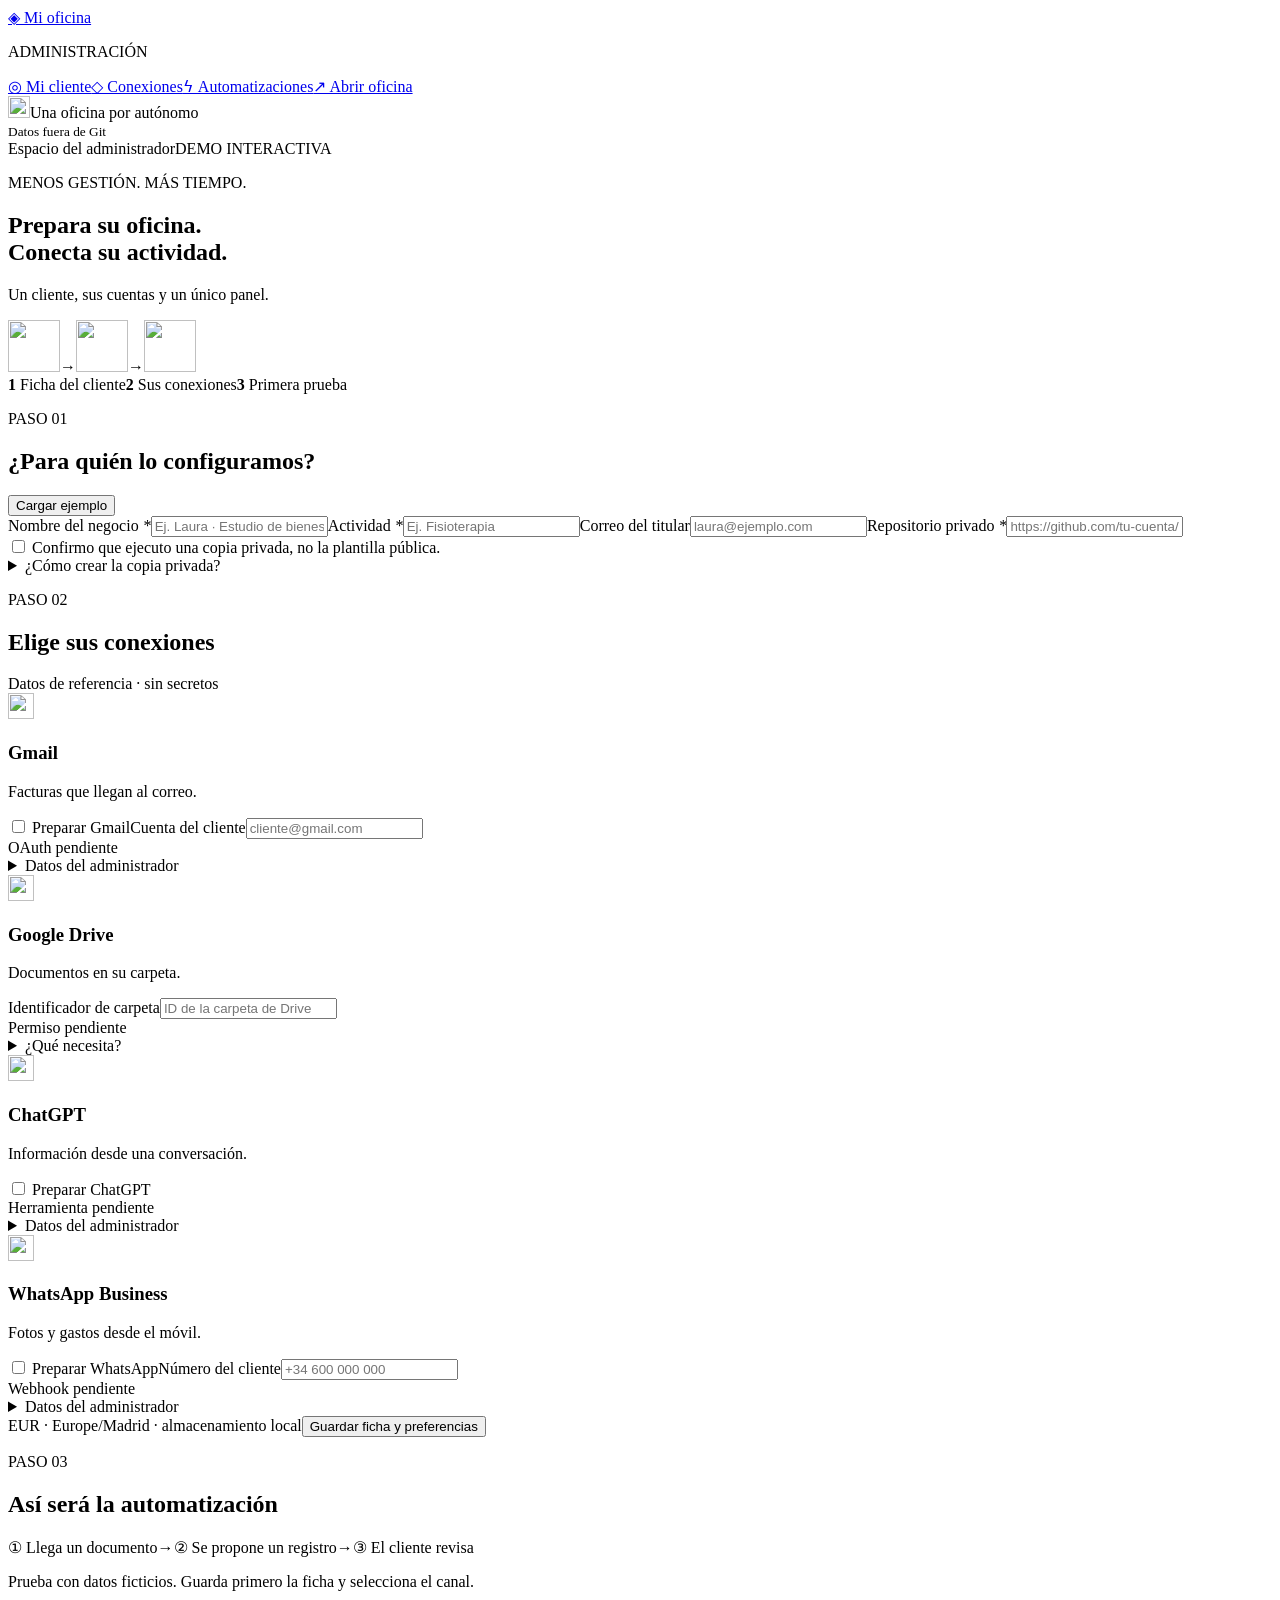
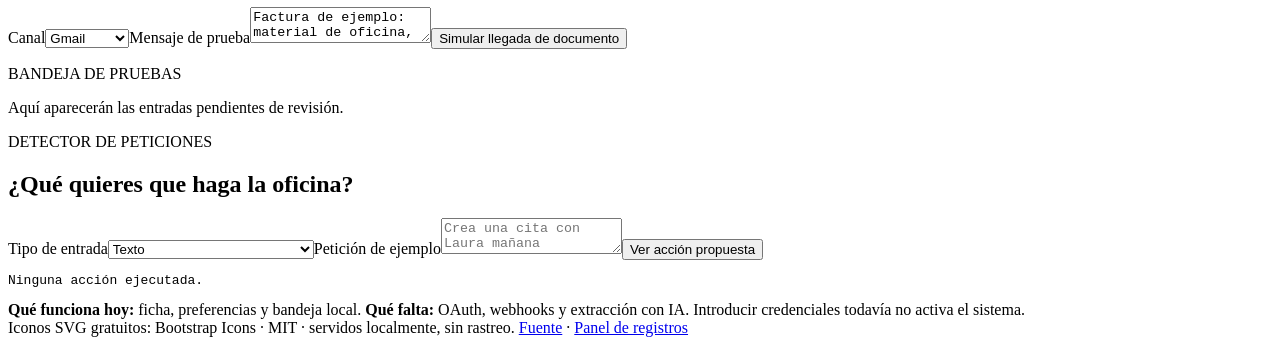
==== app/static/admin.html @ b8440421 "Añade demo visual de administración y propuestas seguras por tipo de entrada" ====
<!doctype html><html lang="es"><head><meta charset="utf-8"><meta name="viewport" content="width=device-width,initial-scale=1"><title>Mi oficina · Administrador</title><link rel="stylesheet" href="/admin.css"><script defer src="/admin.js"></script></head><body>
<aside class="sidebar"><a class="brand" href="/">◈ Mi oficina</a><p>ADMINISTRACIÓN</p><a href="#cliente">◎ Mi cliente</a><a href="#conexiones">◇ Conexiones</a><a href="#prueba">ϟ Automatizaciones</a><a href="/gestion">↗ Abrir oficina</a><div class="side-bottom"><img src="/icons/shield-lock.svg" alt="" width="22" height="22"><span>Una oficina por autónomo<br><small>Datos fuera de Git</small></span></div></aside>
<main><header><span>Espacio del administrador</span><span class="badge">DEMO INTERACTIVA</span></header><section class="hero"><div><p class="eyebrow">MENOS GESTIÓN. MÁS TIEMPO.</p><h1>Prepara su oficina.<br>Conecta su actividad.</h1><p>Un cliente, sus cuentas y un único panel.</p></div><div class="hero-art" aria-hidden="true"><img src="/icons/person-circle.svg" width="52" height="52" alt=""><span>→</span><img src="/icons/lightning-charge.svg" width="52" height="52" alt=""><span>→</span><img src="/icons/folder.svg" width="52" height="52" alt=""></div></section>
<div class="steps"><span><b>1</b> Ficha del cliente</span><span><b>2</b> Sus conexiones</span><span><b>3</b> Primera prueba</span></div>
<section class="panel" id="cliente"><div class="section-title"><div><p class="eyebrow">PASO 01</p><h2>¿Para quién lo configuramos?</h2></div><button type="button" id="ejemplo" class="secondary">Cargar ejemplo</button></div><form id="perfil"><div class="grid"><label>Nombre del negocio <em>*</em><input name="nombre" placeholder="Ej. Laura · Estudio de bienestar" required maxlength="250"></label><label>Actividad <em>*</em><input name="actividad" placeholder="Ej. Fisioterapia" required maxlength="250"></label><label>Correo del titular<input type="email" name="email" placeholder="laura@ejemplo.com" maxlength="250"></label><label>Repositorio privado <em>*</em><input type="url" name="repositorio" placeholder="https://github.com/tu-cuenta/oficina-privada" required maxlength="250"></label></div><label class="check"><input type="checkbox" name="privado_confirmado" required> Confirmo que ejecuto una copia privada, no la plantilla pública.</label><details><summary>¿Cómo crear la copia privada?</summary><p>GitHub → Use this template → Create a new repository → Private. Si no aparece, activa Template repository en Settings. No guardes datos ni credenciales en Git, tampoco en la copia privada.</p></details>
<div class="section-title" id="conexiones"><div><p class="eyebrow">PASO 02</p><h2>Elige sus conexiones</h2></div><span class="muted">Datos de referencia · sin secretos</span></div><div class="connections">
<article class="connection"><div class="icon coral"><img src="/icons/envelope.svg" alt="" width="26" height="26"></div><h3>Gmail</h3><p>Facturas que llegan al correo.</p><label class="check"><input type="checkbox" name="canal" value="gmail"> Preparar Gmail</label><label>Cuenta del cliente<input type="email" name="gmail" placeholder="cliente@gmail.com" maxlength="250"></label><div class="status">OAuth pendiente</div><details><summary>Datos del administrador</summary><ul><li>Client ID de Google</li><li>Client secret en el gestor de secretos</li><li>URL de retorno y autorización del titular</li></ul></details></article>
<article class="connection"><div class="icon yellow"><img src="/icons/folder.svg" alt="" width="26" height="26"></div><h3>Google Drive</h3><p>Documentos en su carpeta.</p><label>Identificador de carpeta<input name="drive_carpeta" placeholder="ID de la carpeta de Drive" maxlength="250"></label><div class="status">Permiso pendiente</div><details><summary>¿Qué necesita?</summary><p>OAuth de Google y permiso del titular sobre la carpeta. Drive no queda autorizado al escribir su ID.</p></details></article>
<article class="connection"><div class="icon mint"><img src="/icons/chat-dots.svg" alt="" width="26" height="26"></div><h3>ChatGPT</h3><p>Información desde una conversación.</p><label class="check"><input type="checkbox" name="canal" value="chatgpt"> Preparar ChatGPT</label><div class="status">Herramienta pendiente</div><details><summary>Datos del administrador</summary><ul><li>URL HTTPS de la herramienta</li><li>Autenticación por usuario</li><li>API de OpenAI opcional y de pago separado</li></ul></details></article>
<article class="connection"><div class="icon green"><img src="/icons/whatsapp.svg" alt="" width="26" height="26"></div><h3>WhatsApp Business</h3><p>Fotos y gastos desde el móvil.</p><label class="check"><input type="checkbox" name="canal" value="whatsapp"> Preparar WhatsApp</label><label>Número del cliente<input type="tel" name="whatsapp_numero" placeholder="+34 600 000 000" maxlength="250"></label><div class="status">Webhook pendiente</div><details><summary>Datos del administrador</summary><ul><li>Phone Number ID de Meta</li><li>Token y App secret en servidor</li><li>Webhook HTTPS con firma verificada</li></ul></details></article></div>
<div class="save-bar"><span>EUR · Europe/Madrid · almacenamiento local</span><button class="primary">Guardar ficha y preferencias</button></div><p id="perfil-status" role="status"></p></form></section>
<section class="panel" id="prueba"><p class="eyebrow">PASO 03</p><h2>Así será la automatización</h2><div class="flow"><span>① Llega un documento</span><span>→</span><span>② Se propone un registro</span><span>→</span><span>③ El cliente revisa</span></div><div class="test-grid"><div><p>Prueba con datos ficticios. Guarda primero la ficha y selecciona el canal.</p><form id="demo-evento"><label>Canal<select name="canal"><option value="gmail">Gmail</option><option value="chatgpt">ChatGPT</option><option value="whatsapp">WhatsApp</option></select></label><label>Mensaje de prueba<textarea name="texto" required maxlength="4000">Factura de ejemplo: material de oficina, base 45 €, IVA 21 %.</textarea></label><button class="primary">Simular llegada de documento</button></form><p id="evento-status" role="status"></p></div><div class="inbox"><span class="badge">BANDEJA DE PRUEBAS</span><div id="bandeja"><p>Aquí aparecerán las entradas pendientes de revisión.</p></div></div></div></section>
<section class="panel"><p class="eyebrow">DETECTOR DE PETICIONES</p><h2>¿Qué quieres que haga la oficina?</h2><form id="peticion"><label>Tipo de entrada<select name="tipo"><option value="texto">Texto</option><option value="foto">Foto · OCR pendiente</option><option value="audio">Audio · transcripción pendiente</option><option value="correo">Correo · revisión segura</option></select></label><label>Petición de ejemplo<textarea name="contenido" maxlength="8000" placeholder="Crea una cita con Laura mañana"></textarea></label><button class="primary">Ver acción propuesta</button></form><pre id="propuesta" aria-live="polite">Ninguna acción ejecutada.</pre></section><div class="notice"><strong>Qué funciona hoy:</strong> ficha, preferencias y bandeja local. <strong>Qué falta:</strong> OAuth, webhooks y extracción con IA. Introducir credenciales todavía no activa el sistema.</div><footer>Iconos SVG gratuitos: Bootstrap Icons · MIT · servidos localmente, sin rastreo. <a href="https://icons.getbootstrap.com/" rel="noreferrer">Fuente</a> · <a href="/gestion">Panel de registros</a></footer></main></body></html>
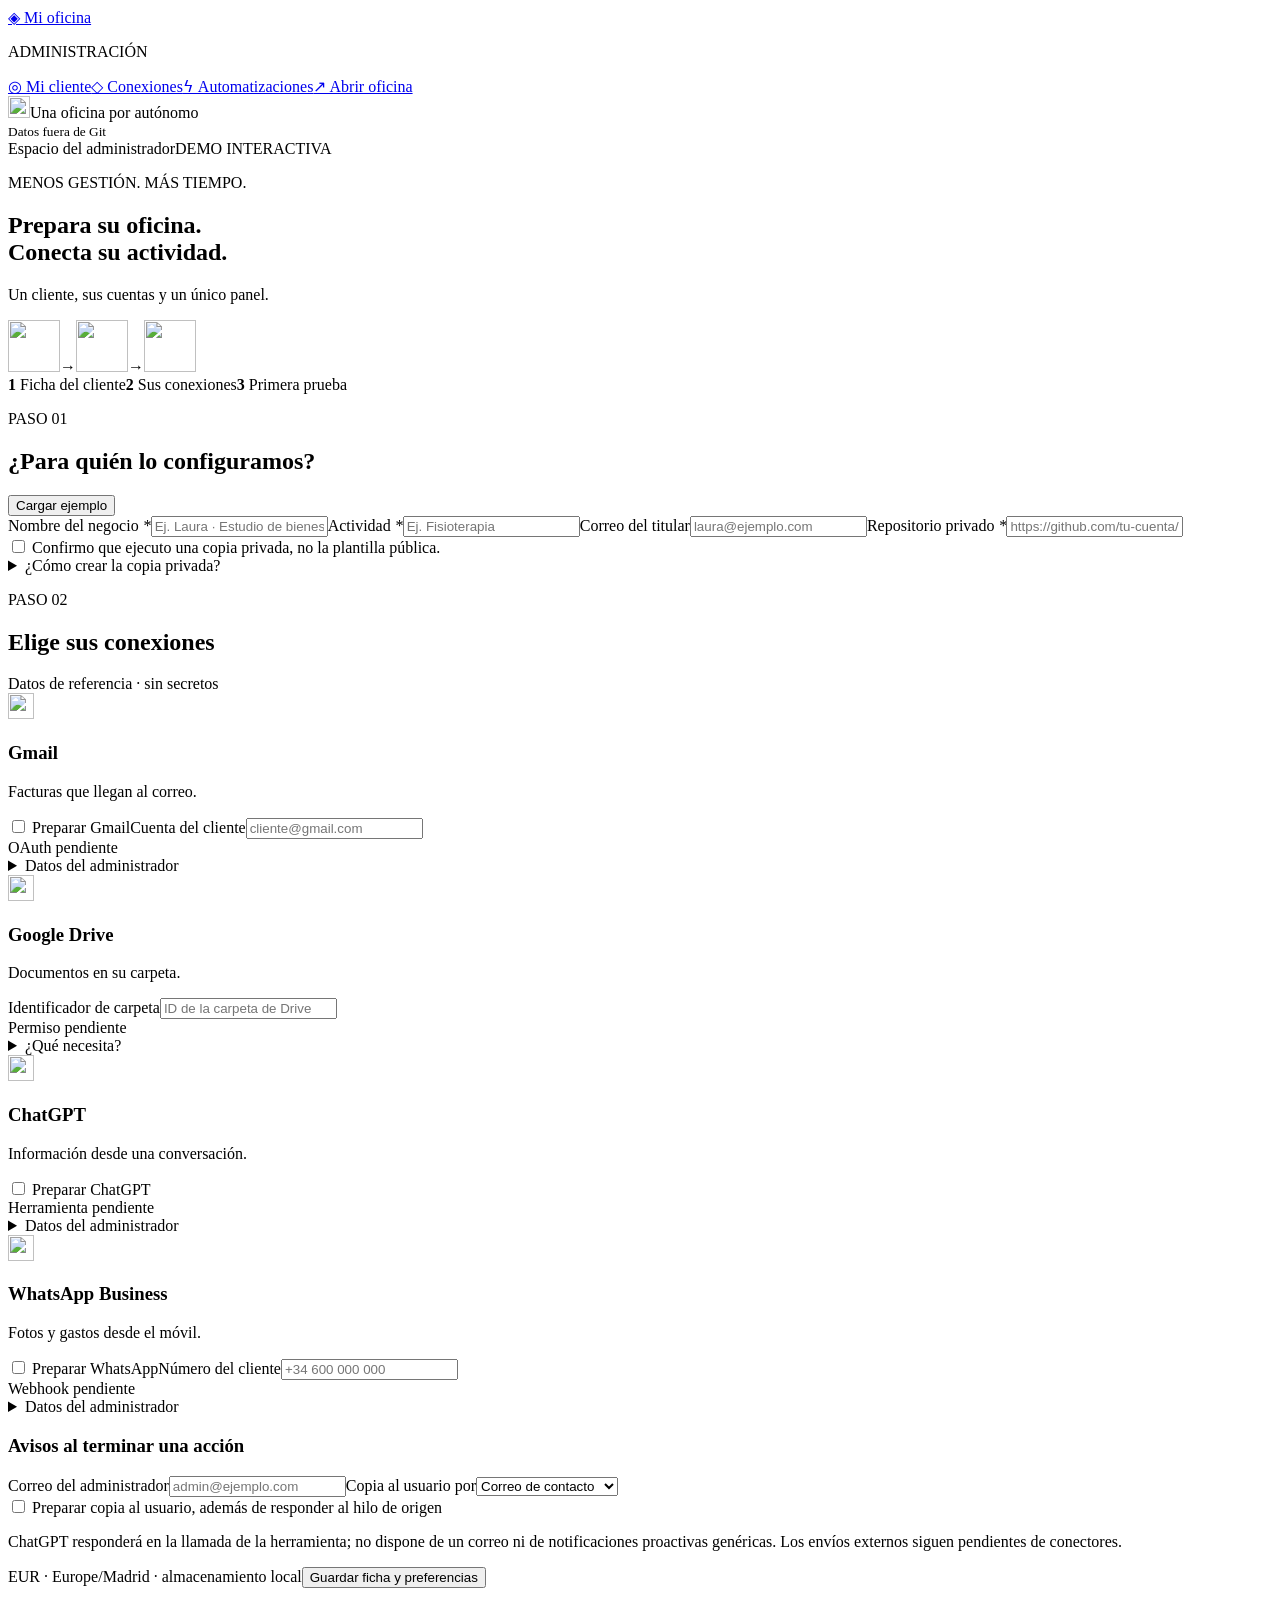
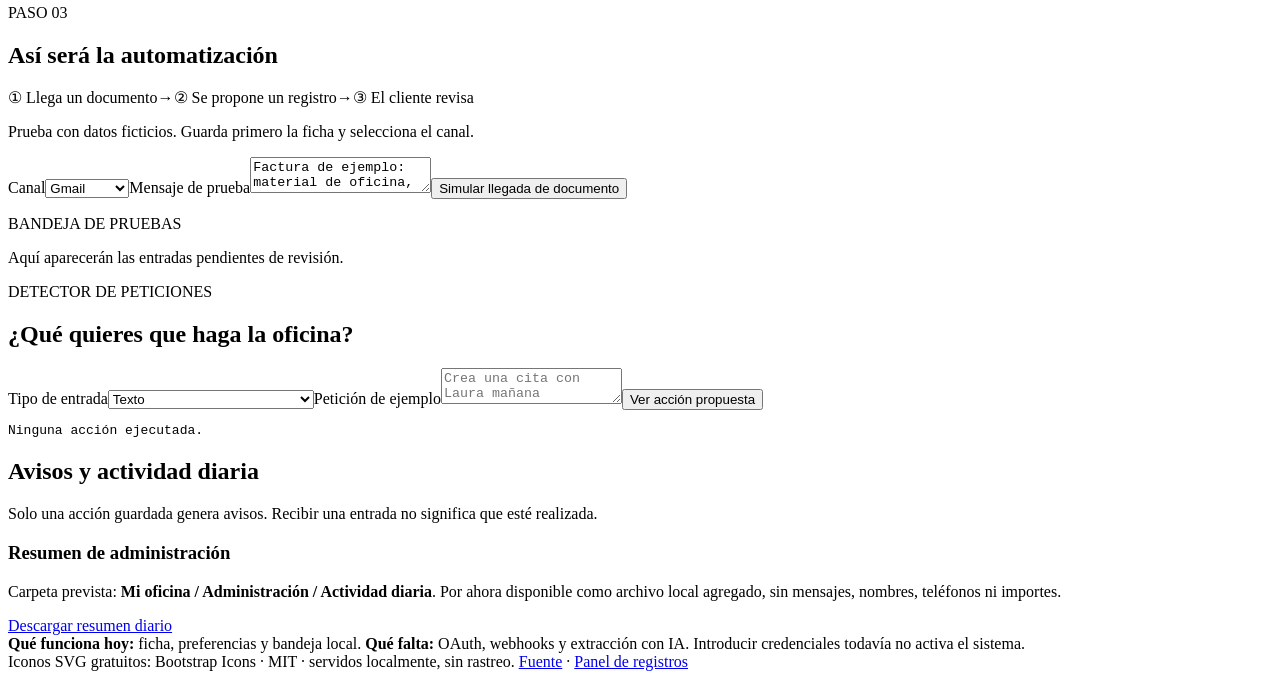
==== commit 734e1e6e: "Añade avisos y resúmenes privados; adapta iconos a temas de GitHub" ====
--- a/app/static/admin.html
+++ b/app/static/admin.html
@@ -8,6 +8,6 @@
 <article class="connection"><div class="icon yellow"><img src="/icons/folder.svg" alt="" width="26" height="26"></div><h3>Google Drive</h3><p>Documentos en su carpeta.</p><label>Identificador de carpeta<input name="drive_carpeta" placeholder="ID de la carpeta de Drive" maxlength="250"></label><div class="status">Permiso pendiente</div><details><summary>¿Qué necesita?</summary><p>OAuth de Google y permiso del titular sobre la carpeta. Drive no queda autorizado al escribir su ID.</p></details></article>
 <article class="connection"><div class="icon mint"><img src="/icons/chat-dots.svg" alt="" width="26" height="26"></div><h3>ChatGPT</h3><p>Información desde una conversación.</p><label class="check"><input type="checkbox" name="canal" value="chatgpt"> Preparar ChatGPT</label><div class="status">Herramienta pendiente</div><details><summary>Datos del administrador</summary><ul><li>URL HTTPS de la herramienta</li><li>Autenticación por usuario</li><li>API de OpenAI opcional y de pago separado</li></ul></details></article>
 <article class="connection"><div class="icon green"><img src="/icons/whatsapp.svg" alt="" width="26" height="26"></div><h3>WhatsApp Business</h3><p>Fotos y gastos desde el móvil.</p><label class="check"><input type="checkbox" name="canal" value="whatsapp"> Preparar WhatsApp</label><label>Número del cliente<input type="tel" name="whatsapp_numero" placeholder="+34 600 000 000" maxlength="250"></label><div class="status">Webhook pendiente</div><details><summary>Datos del administrador</summary><ul><li>Phone Number ID de Meta</li><li>Token y App secret en servidor</li><li>Webhook HTTPS con firma verificada</li></ul></details></article></div>
-<div class="save-bar"><span>EUR · Europe/Madrid · almacenamiento local</span><button class="primary">Guardar ficha y preferencias</button></div><p id="perfil-status" role="status"></p></form></section>
+<h3>Avisos al terminar una acción</h3><div class="grid"><label>Correo del administrador<input name="admin_email" type="email" placeholder="admin@ejemplo.com" maxlength="250"></label><label>Copia al usuario por<select name="aviso_canal"><option value="email">Correo de contacto</option><option value="whatsapp">WhatsApp Business</option></select></label></div><label class="check"><input type="checkbox" name="avisos_usuario"> Preparar copia al usuario, además de responder al hilo de origen</label><p class="muted">ChatGPT responderá en la llamada de la herramienta; no dispone de un correo ni de notificaciones proactivas genéricas. Los envíos externos siguen pendientes de conectores.</p><div class="save-bar"><span>EUR · Europe/Madrid · almacenamiento local</span><button class="primary">Guardar ficha y preferencias</button></div><p id="perfil-status" role="status"></p></form></section>
 <section class="panel" id="prueba"><p class="eyebrow">PASO 03</p><h2>Así será la automatización</h2><div class="flow"><span>① Llega un documento</span><span>→</span><span>② Se propone un registro</span><span>→</span><span>③ El cliente revisa</span></div><div class="test-grid"><div><p>Prueba con datos ficticios. Guarda primero la ficha y selecciona el canal.</p><form id="demo-evento"><label>Canal<select name="canal"><option value="gmail">Gmail</option><option value="chatgpt">ChatGPT</option><option value="whatsapp">WhatsApp</option></select></label><label>Mensaje de prueba<textarea name="texto" required maxlength="4000">Factura de ejemplo: material de oficina, base 45 €, IVA 21 %.</textarea></label><button class="primary">Simular llegada de documento</button></form><p id="evento-status" role="status"></p></div><div class="inbox"><span class="badge">BANDEJA DE PRUEBAS</span><div id="bandeja"><p>Aquí aparecerán las entradas pendientes de revisión.</p></div></div></div></section>
-<section class="panel"><p class="eyebrow">DETECTOR DE PETICIONES</p><h2>¿Qué quieres que haga la oficina?</h2><form id="peticion"><label>Tipo de entrada<select name="tipo"><option value="texto">Texto</option><option value="foto">Foto · OCR pendiente</option><option value="audio">Audio · transcripción pendiente</option><option value="correo">Correo · revisión segura</option></select></label><label>Petición de ejemplo<textarea name="contenido" maxlength="8000" placeholder="Crea una cita con Laura mañana"></textarea></label><button class="primary">Ver acción propuesta</button></form><pre id="propuesta" aria-live="polite">Ninguna acción ejecutada.</pre></section><div class="notice"><strong>Qué funciona hoy:</strong> ficha, preferencias y bandeja local. <strong>Qué falta:</strong> OAuth, webhooks y extracción con IA. Introducir credenciales todavía no activa el sistema.</div><footer>Iconos SVG gratuitos: Bootstrap Icons · MIT · servidos localmente, sin rastreo. <a href="https://icons.getbootstrap.com/" rel="noreferrer">Fuente</a> · <a href="/gestion">Panel de registros</a></footer></main></body></html>
+<section class="panel"><p class="eyebrow">DETECTOR DE PETICIONES</p><h2>¿Qué quieres que haga la oficina?</h2><form id="peticion"><label>Tipo de entrada<select name="tipo"><option value="texto">Texto</option><option value="foto">Foto · OCR pendiente</option><option value="audio">Audio · transcripción pendiente</option><option value="correo">Correo · revisión segura</option></select></label><label>Petición de ejemplo<textarea name="contenido" maxlength="8000" placeholder="Crea una cita con Laura mañana"></textarea></label><button class="primary">Ver acción propuesta</button></form><pre id="propuesta" aria-live="polite">Ninguna acción ejecutada.</pre></section><section class="panel"><h2>Avisos y actividad diaria</h2><p>Solo una acción guardada genera avisos. Recibir una entrada no significa que esté realizada.</p><div id="avisos"></div><h3>Resumen de administración</h3><p>Carpeta prevista: <strong>Mi oficina / Administración / Actividad diaria</strong>. Por ahora disponible como archivo local agregado, sin mensajes, nombres, teléfonos ni importes.</p><div id="resumen-admin"></div><a href="/exportar/admin-resumen" download="actividad-diaria.json">Descargar resumen diario</a></section><div class="notice"><strong>Qué funciona hoy:</strong> ficha, preferencias y bandeja local. <strong>Qué falta:</strong> OAuth, webhooks y extracción con IA. Introducir credenciales todavía no activa el sistema.</div><footer>Iconos SVG gratuitos: Bootstrap Icons · MIT · servidos localmente, sin rastreo. <a href="https://icons.getbootstrap.com/" rel="noreferrer">Fuente</a> · <a href="/gestion">Panel de registros</a></footer></main></body></html>
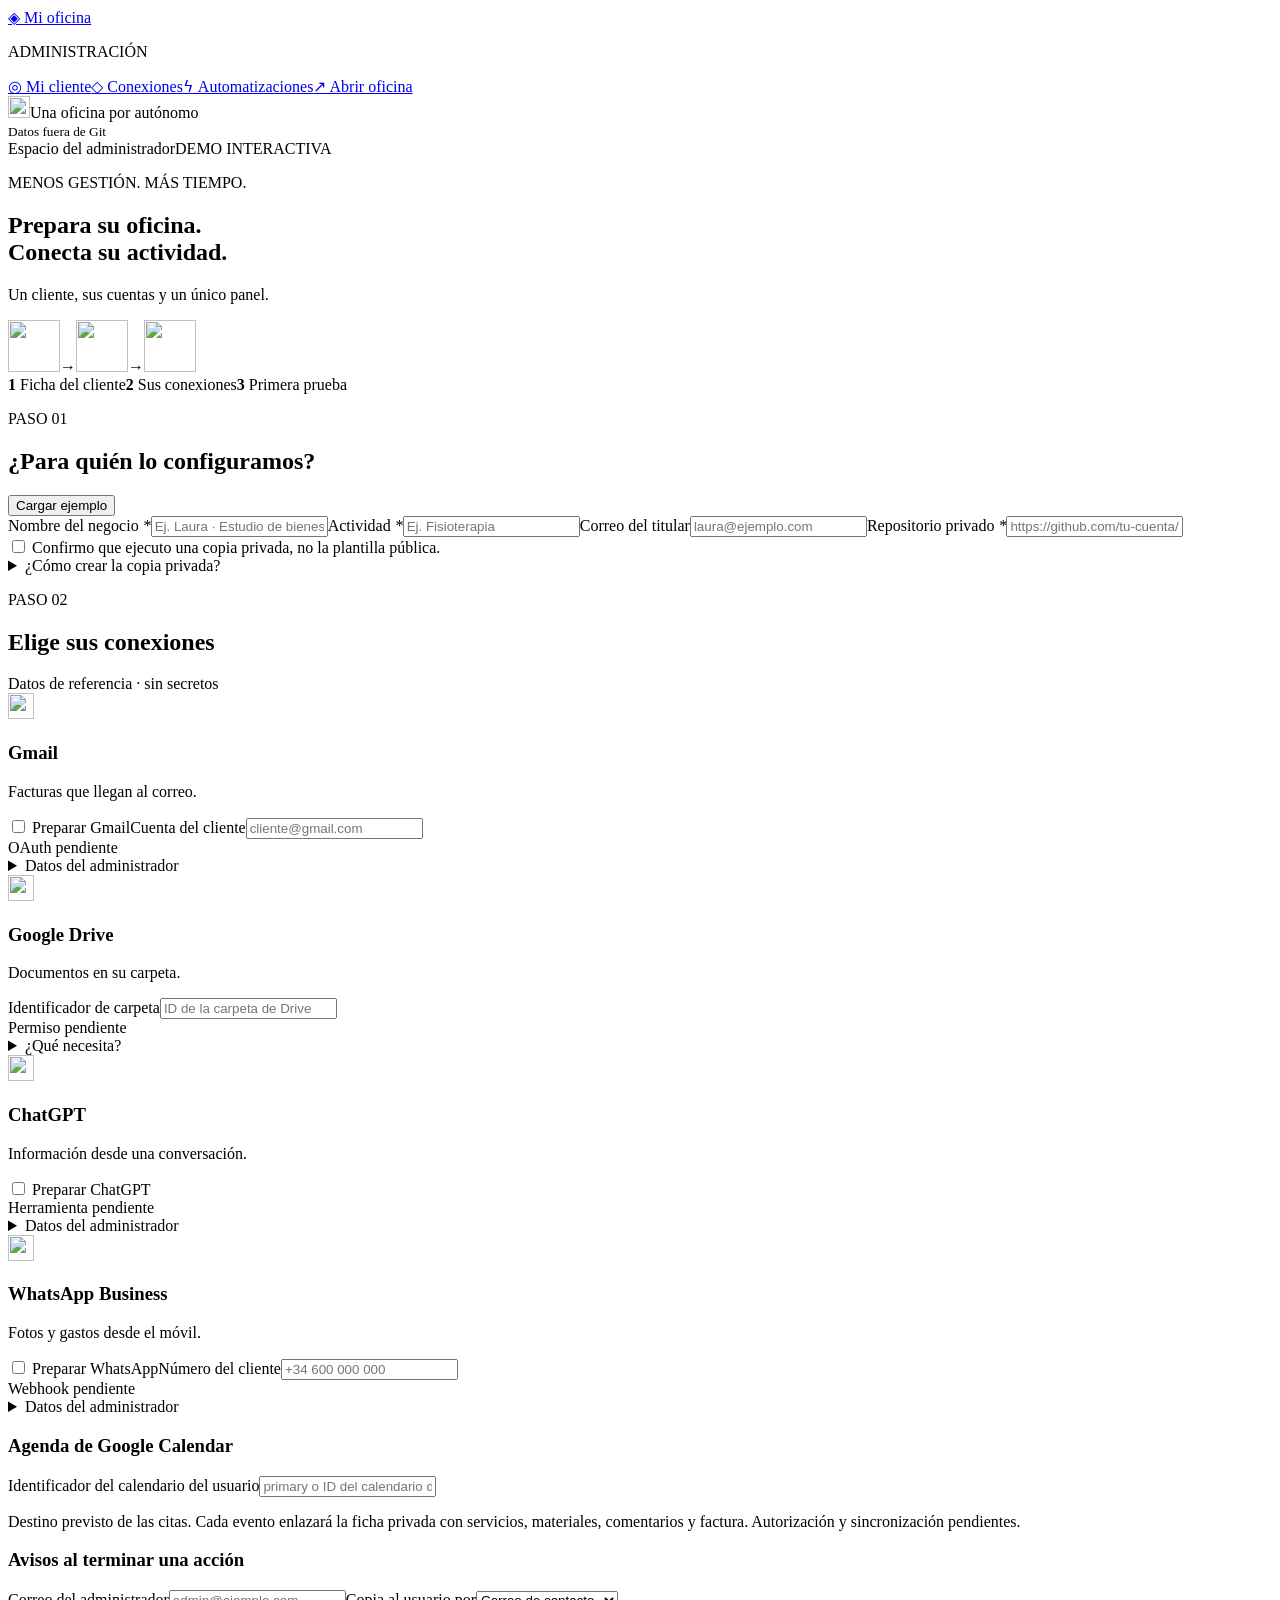
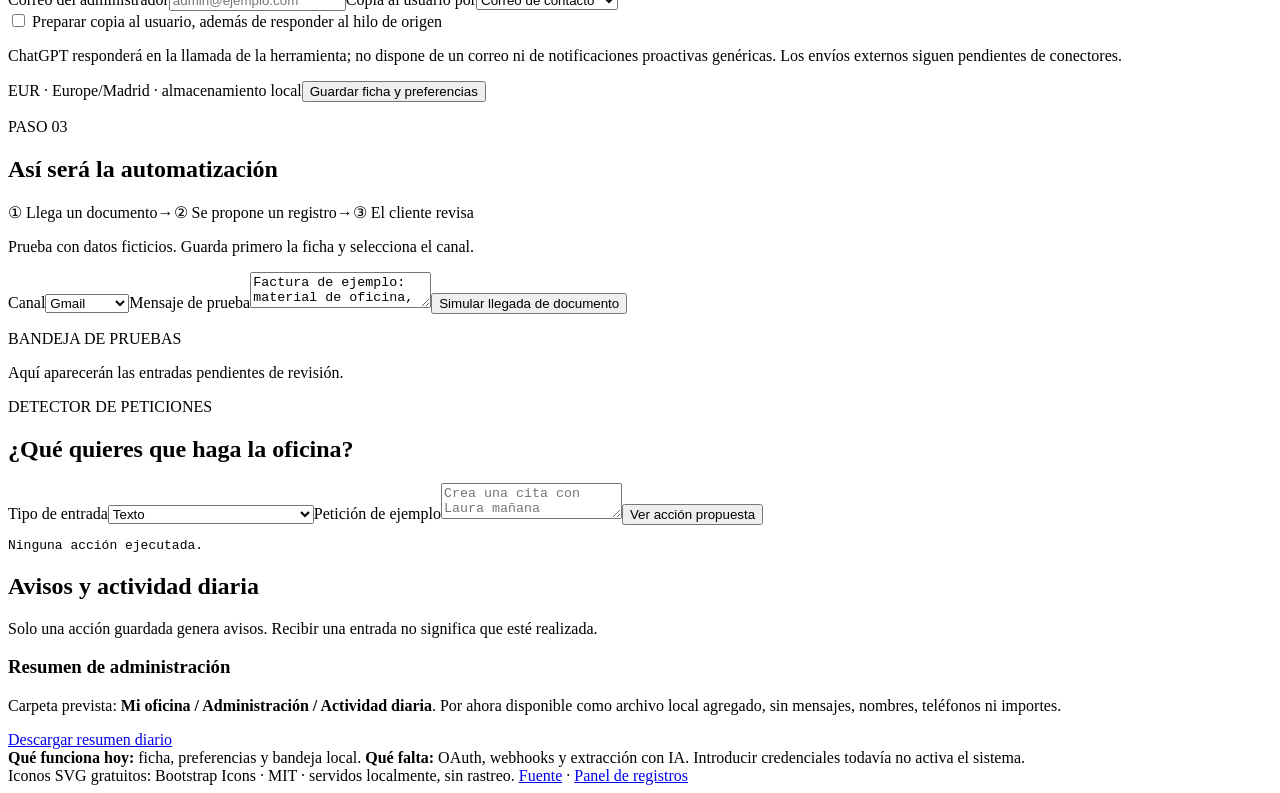
==== commit 92d0ec03: "Relaciona agenda y contabilidad y revisa README con diseño de Calendar" ====
--- a/app/static/admin.html
+++ b/app/static/admin.html
@@ -8,6 +8,6 @@
 <article class="connection"><div class="icon yellow"><img src="/icons/folder.svg" alt="" width="26" height="26"></div><h3>Google Drive</h3><p>Documentos en su carpeta.</p><label>Identificador de carpeta<input name="drive_carpeta" placeholder="ID de la carpeta de Drive" maxlength="250"></label><div class="status">Permiso pendiente</div><details><summary>¿Qué necesita?</summary><p>OAuth de Google y permiso del titular sobre la carpeta. Drive no queda autorizado al escribir su ID.</p></details></article>
 <article class="connection"><div class="icon mint"><img src="/icons/chat-dots.svg" alt="" width="26" height="26"></div><h3>ChatGPT</h3><p>Información desde una conversación.</p><label class="check"><input type="checkbox" name="canal" value="chatgpt"> Preparar ChatGPT</label><div class="status">Herramienta pendiente</div><details><summary>Datos del administrador</summary><ul><li>URL HTTPS de la herramienta</li><li>Autenticación por usuario</li><li>API de OpenAI opcional y de pago separado</li></ul></details></article>
 <article class="connection"><div class="icon green"><img src="/icons/whatsapp.svg" alt="" width="26" height="26"></div><h3>WhatsApp Business</h3><p>Fotos y gastos desde el móvil.</p><label class="check"><input type="checkbox" name="canal" value="whatsapp"> Preparar WhatsApp</label><label>Número del cliente<input type="tel" name="whatsapp_numero" placeholder="+34 600 000 000" maxlength="250"></label><div class="status">Webhook pendiente</div><details><summary>Datos del administrador</summary><ul><li>Phone Number ID de Meta</li><li>Token y App secret en servidor</li><li>Webhook HTTPS con firma verificada</li></ul></details></article></div>
-<h3>Avisos al terminar una acción</h3><div class="grid"><label>Correo del administrador<input name="admin_email" type="email" placeholder="admin@ejemplo.com" maxlength="250"></label><label>Copia al usuario por<select name="aviso_canal"><option value="email">Correo de contacto</option><option value="whatsapp">WhatsApp Business</option></select></label></div><label class="check"><input type="checkbox" name="avisos_usuario"> Preparar copia al usuario, además de responder al hilo de origen</label><p class="muted">ChatGPT responderá en la llamada de la herramienta; no dispone de un correo ni de notificaciones proactivas genéricas. Los envíos externos siguen pendientes de conectores.</p><div class="save-bar"><span>EUR · Europe/Madrid · almacenamiento local</span><button class="primary">Guardar ficha y preferencias</button></div><p id="perfil-status" role="status"></p></form></section>
+<h3>Agenda de Google Calendar</h3><label>Identificador del calendario del usuario<input name="calendar_id" placeholder="primary o ID del calendario dedicado" maxlength="250"></label><p class="muted">Destino previsto de las citas. Cada evento enlazará la ficha privada con servicios, materiales, comentarios y factura. Autorización y sincronización pendientes.</p><h3>Avisos al terminar una acción</h3><div class="grid"><label>Correo del administrador<input name="admin_email" type="email" placeholder="admin@ejemplo.com" maxlength="250"></label><label>Copia al usuario por<select name="aviso_canal"><option value="email">Correo de contacto</option><option value="whatsapp">WhatsApp Business</option></select></label></div><label class="check"><input type="checkbox" name="avisos_usuario"> Preparar copia al usuario, además de responder al hilo de origen</label><p class="muted">ChatGPT responderá en la llamada de la herramienta; no dispone de un correo ni de notificaciones proactivas genéricas. Los envíos externos siguen pendientes de conectores.</p><div class="save-bar"><span>EUR · Europe/Madrid · almacenamiento local</span><button class="primary">Guardar ficha y preferencias</button></div><p id="perfil-status" role="status"></p></form></section>
 <section class="panel" id="prueba"><p class="eyebrow">PASO 03</p><h2>Así será la automatización</h2><div class="flow"><span>① Llega un documento</span><span>→</span><span>② Se propone un registro</span><span>→</span><span>③ El cliente revisa</span></div><div class="test-grid"><div><p>Prueba con datos ficticios. Guarda primero la ficha y selecciona el canal.</p><form id="demo-evento"><label>Canal<select name="canal"><option value="gmail">Gmail</option><option value="chatgpt">ChatGPT</option><option value="whatsapp">WhatsApp</option></select></label><label>Mensaje de prueba<textarea name="texto" required maxlength="4000">Factura de ejemplo: material de oficina, base 45 €, IVA 21 %.</textarea></label><button class="primary">Simular llegada de documento</button></form><p id="evento-status" role="status"></p></div><div class="inbox"><span class="badge">BANDEJA DE PRUEBAS</span><div id="bandeja"><p>Aquí aparecerán las entradas pendientes de revisión.</p></div></div></div></section>
 <section class="panel"><p class="eyebrow">DETECTOR DE PETICIONES</p><h2>¿Qué quieres que haga la oficina?</h2><form id="peticion"><label>Tipo de entrada<select name="tipo"><option value="texto">Texto</option><option value="foto">Foto · OCR pendiente</option><option value="audio">Audio · transcripción pendiente</option><option value="correo">Correo · revisión segura</option></select></label><label>Petición de ejemplo<textarea name="contenido" maxlength="8000" placeholder="Crea una cita con Laura mañana"></textarea></label><button class="primary">Ver acción propuesta</button></form><pre id="propuesta" aria-live="polite">Ninguna acción ejecutada.</pre></section><section class="panel"><h2>Avisos y actividad diaria</h2><p>Solo una acción guardada genera avisos. Recibir una entrada no significa que esté realizada.</p><div id="avisos"></div><h3>Resumen de administración</h3><p>Carpeta prevista: <strong>Mi oficina / Administración / Actividad diaria</strong>. Por ahora disponible como archivo local agregado, sin mensajes, nombres, teléfonos ni importes.</p><div id="resumen-admin"></div><a href="/exportar/admin-resumen" download="actividad-diaria.json">Descargar resumen diario</a></section><div class="notice"><strong>Qué funciona hoy:</strong> ficha, preferencias y bandeja local. <strong>Qué falta:</strong> OAuth, webhooks y extracción con IA. Introducir credenciales todavía no activa el sistema.</div><footer>Iconos SVG gratuitos: Bootstrap Icons · MIT · servidos localmente, sin rastreo. <a href="https://icons.getbootstrap.com/" rel="noreferrer">Fuente</a> · <a href="/gestion">Panel de registros</a></footer></main></body></html>
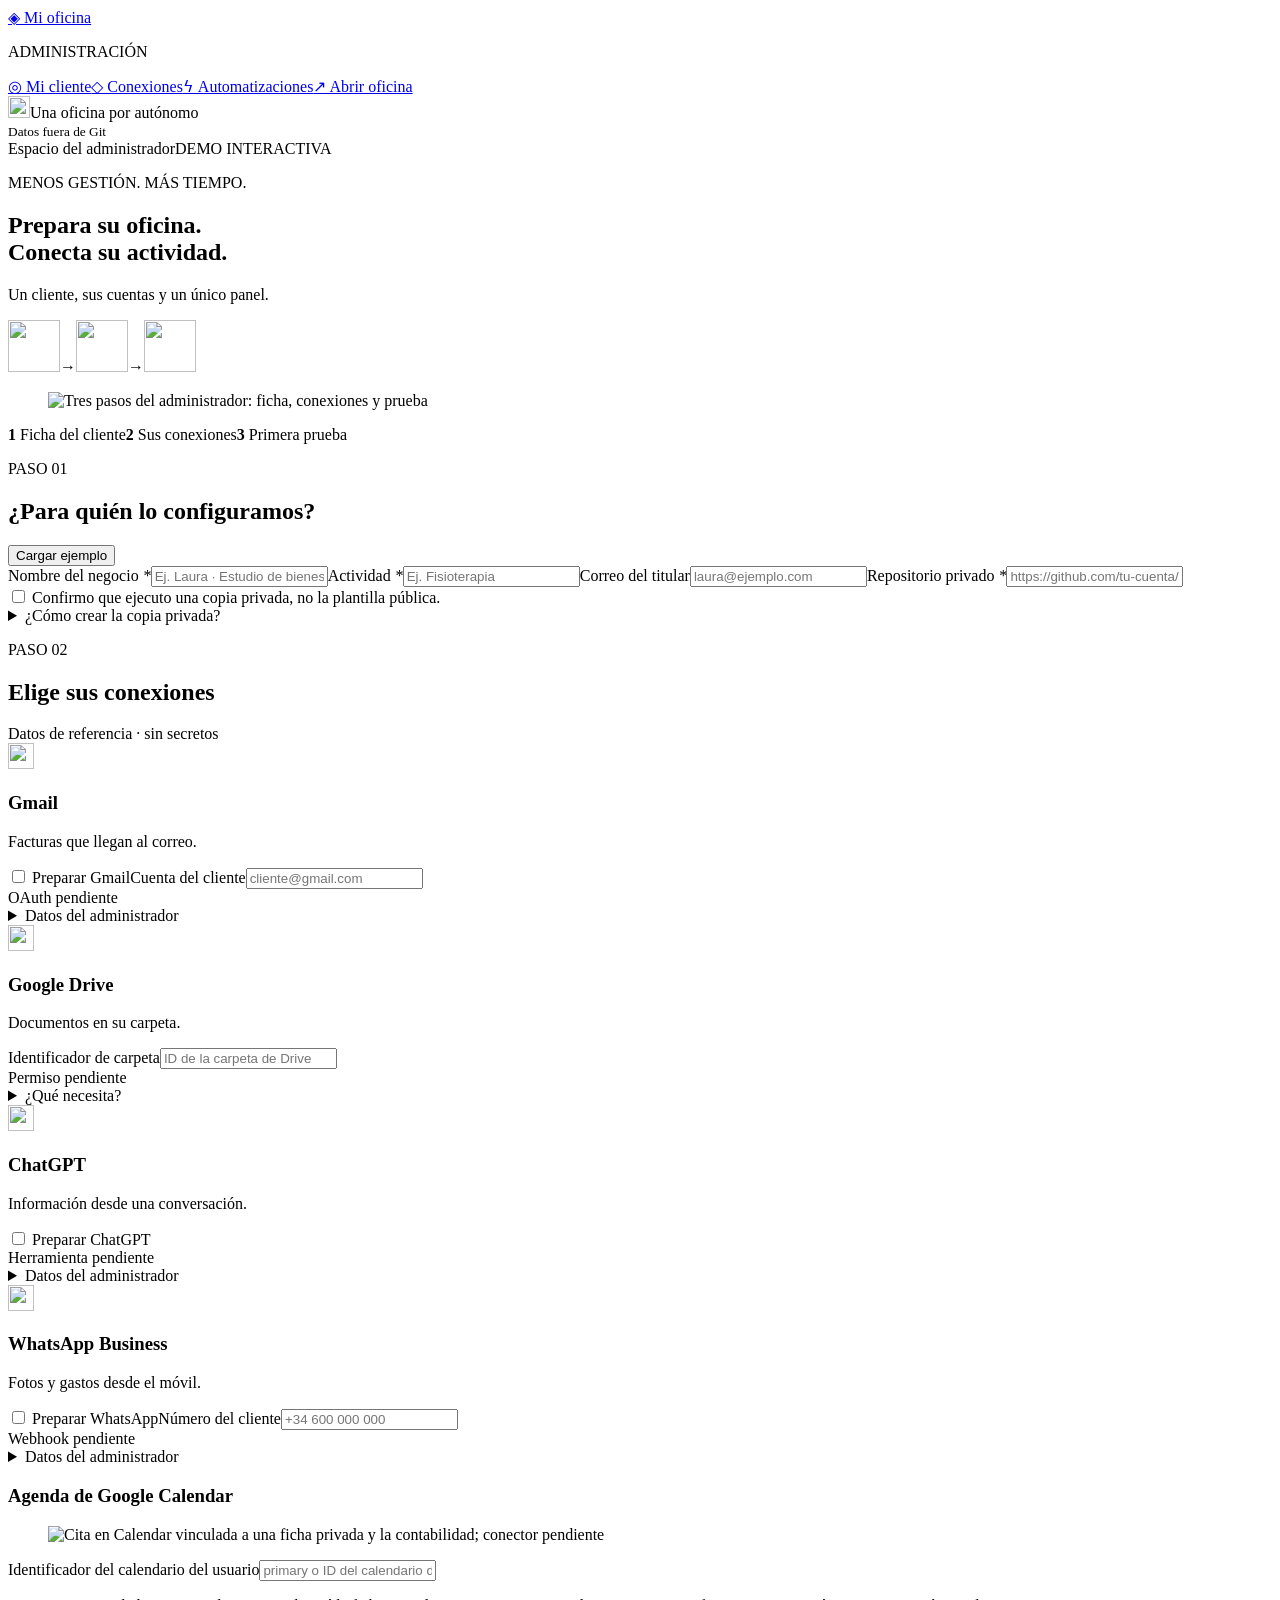
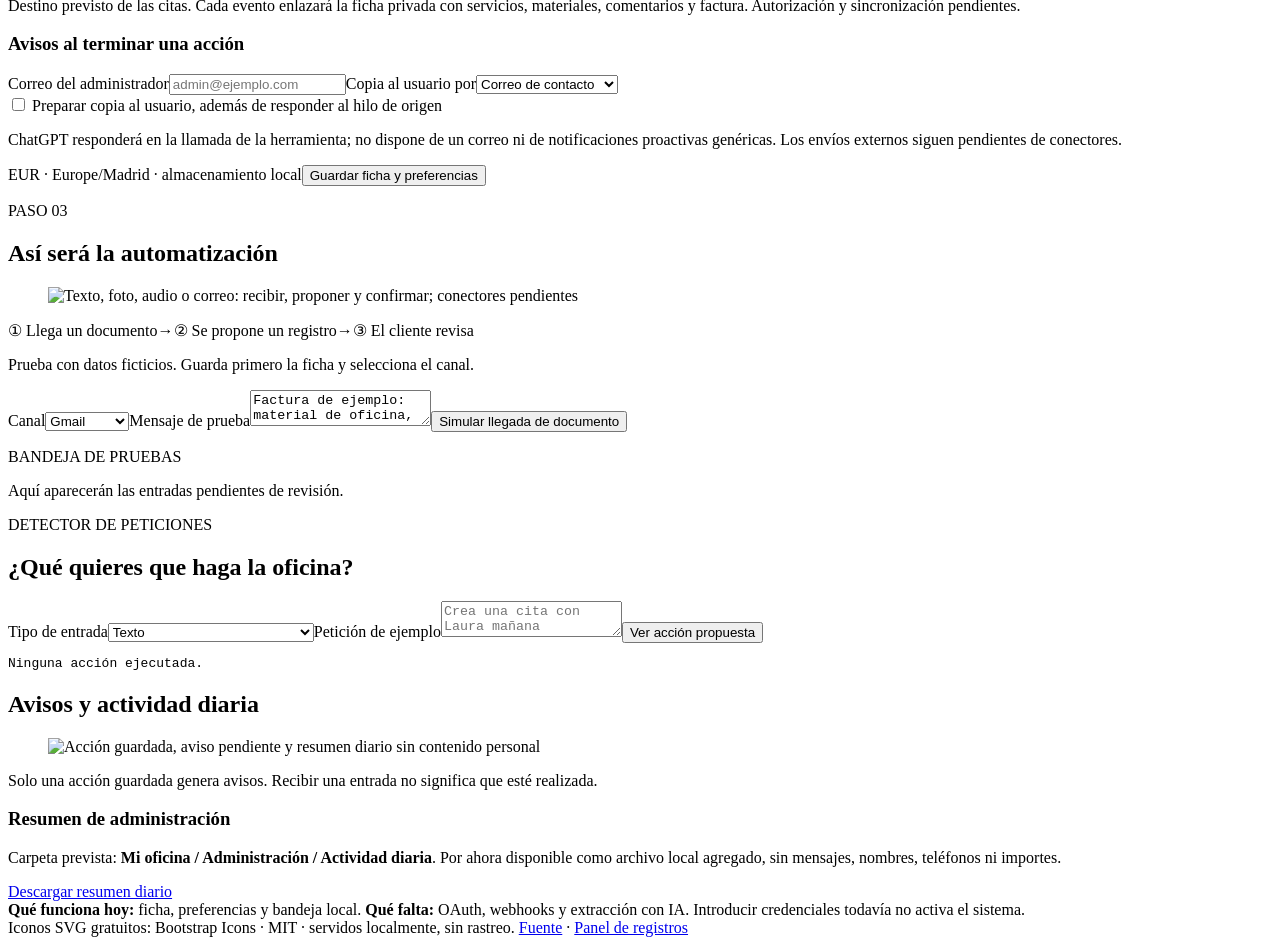
==== commit 25ebf950: "Amplía las guías SVG en README, documentación y paneles" ====
--- a/app/static/admin.html
+++ b/app/static/admin.html
@@ -1,13 +1,13 @@
 <!doctype html><html lang="es"><head><meta charset="utf-8"><meta name="viewport" content="width=device-width,initial-scale=1"><title>Mi oficina · Administrador</title><link rel="stylesheet" href="/admin.css"><script defer src="/admin.js"></script></head><body>
 <aside class="sidebar"><a class="brand" href="/">◈ Mi oficina</a><p>ADMINISTRACIÓN</p><a href="#cliente">◎ Mi cliente</a><a href="#conexiones">◇ Conexiones</a><a href="#prueba">ϟ Automatizaciones</a><a href="/gestion">↗ Abrir oficina</a><div class="side-bottom"><img src="/icons/shield-lock.svg" alt="" width="22" height="22"><span>Una oficina por autónomo<br><small>Datos fuera de Git</small></span></div></aside>
 <main><header><span>Espacio del administrador</span><span class="badge">DEMO INTERACTIVA</span></header><section class="hero"><div><p class="eyebrow">MENOS GESTIÓN. MÁS TIEMPO.</p><h1>Prepara su oficina.<br>Conecta su actividad.</h1><p>Un cliente, sus cuentas y un único panel.</p></div><div class="hero-art" aria-hidden="true"><img src="/icons/person-circle.svg" width="52" height="52" alt=""><span>→</span><img src="/icons/lightning-charge.svg" width="52" height="52" alt=""><span>→</span><img src="/icons/folder.svg" width="52" height="52" alt=""></div></section>
-<div class="steps"><span><b>1</b> Ficha del cliente</span><span><b>2</b> Sus conexiones</span><span><b>3</b> Primera prueba</span></div>
+<figure class="visual-guide"><img src="/visuales/admin.svg" width="1120" height="320" alt="Tres pasos del administrador: ficha, conexiones y prueba" loading="lazy"></figure><div class="steps"><span><b>1</b> Ficha del cliente</span><span><b>2</b> Sus conexiones</span><span><b>3</b> Primera prueba</span></div>
 <section class="panel" id="cliente"><div class="section-title"><div><p class="eyebrow">PASO 01</p><h2>¿Para quién lo configuramos?</h2></div><button type="button" id="ejemplo" class="secondary">Cargar ejemplo</button></div><form id="perfil"><div class="grid"><label>Nombre del negocio <em>*</em><input name="nombre" placeholder="Ej. Laura · Estudio de bienestar" required maxlength="250"></label><label>Actividad <em>*</em><input name="actividad" placeholder="Ej. Fisioterapia" required maxlength="250"></label><label>Correo del titular<input type="email" name="email" placeholder="laura@ejemplo.com" maxlength="250"></label><label>Repositorio privado <em>*</em><input type="url" name="repositorio" placeholder="https://github.com/tu-cuenta/oficina-privada" required maxlength="250"></label></div><label class="check"><input type="checkbox" name="privado_confirmado" required> Confirmo que ejecuto una copia privada, no la plantilla pública.</label><details><summary>¿Cómo crear la copia privada?</summary><p>GitHub → Use this template → Create a new repository → Private. Si no aparece, activa Template repository en Settings. No guardes datos ni credenciales en Git, tampoco en la copia privada.</p></details>
 <div class="section-title" id="conexiones"><div><p class="eyebrow">PASO 02</p><h2>Elige sus conexiones</h2></div><span class="muted">Datos de referencia · sin secretos</span></div><div class="connections">
 <article class="connection"><div class="icon coral"><img src="/icons/envelope.svg" alt="" width="26" height="26"></div><h3>Gmail</h3><p>Facturas que llegan al correo.</p><label class="check"><input type="checkbox" name="canal" value="gmail"> Preparar Gmail</label><label>Cuenta del cliente<input type="email" name="gmail" placeholder="cliente@gmail.com" maxlength="250"></label><div class="status">OAuth pendiente</div><details><summary>Datos del administrador</summary><ul><li>Client ID de Google</li><li>Client secret en el gestor de secretos</li><li>URL de retorno y autorización del titular</li></ul></details></article>
 <article class="connection"><div class="icon yellow"><img src="/icons/folder.svg" alt="" width="26" height="26"></div><h3>Google Drive</h3><p>Documentos en su carpeta.</p><label>Identificador de carpeta<input name="drive_carpeta" placeholder="ID de la carpeta de Drive" maxlength="250"></label><div class="status">Permiso pendiente</div><details><summary>¿Qué necesita?</summary><p>OAuth de Google y permiso del titular sobre la carpeta. Drive no queda autorizado al escribir su ID.</p></details></article>
 <article class="connection"><div class="icon mint"><img src="/icons/chat-dots.svg" alt="" width="26" height="26"></div><h3>ChatGPT</h3><p>Información desde una conversación.</p><label class="check"><input type="checkbox" name="canal" value="chatgpt"> Preparar ChatGPT</label><div class="status">Herramienta pendiente</div><details><summary>Datos del administrador</summary><ul><li>URL HTTPS de la herramienta</li><li>Autenticación por usuario</li><li>API de OpenAI opcional y de pago separado</li></ul></details></article>
 <article class="connection"><div class="icon green"><img src="/icons/whatsapp.svg" alt="" width="26" height="26"></div><h3>WhatsApp Business</h3><p>Fotos y gastos desde el móvil.</p><label class="check"><input type="checkbox" name="canal" value="whatsapp"> Preparar WhatsApp</label><label>Número del cliente<input type="tel" name="whatsapp_numero" placeholder="+34 600 000 000" maxlength="250"></label><div class="status">Webhook pendiente</div><details><summary>Datos del administrador</summary><ul><li>Phone Number ID de Meta</li><li>Token y App secret en servidor</li><li>Webhook HTTPS con firma verificada</li></ul></details></article></div>
-<h3>Agenda de Google Calendar</h3><label>Identificador del calendario del usuario<input name="calendar_id" placeholder="primary o ID del calendario dedicado" maxlength="250"></label><p class="muted">Destino previsto de las citas. Cada evento enlazará la ficha privada con servicios, materiales, comentarios y factura. Autorización y sincronización pendientes.</p><h3>Avisos al terminar una acción</h3><div class="grid"><label>Correo del administrador<input name="admin_email" type="email" placeholder="admin@ejemplo.com" maxlength="250"></label><label>Copia al usuario por<select name="aviso_canal"><option value="email">Correo de contacto</option><option value="whatsapp">WhatsApp Business</option></select></label></div><label class="check"><input type="checkbox" name="avisos_usuario"> Preparar copia al usuario, además de responder al hilo de origen</label><p class="muted">ChatGPT responderá en la llamada de la herramienta; no dispone de un correo ni de notificaciones proactivas genéricas. Los envíos externos siguen pendientes de conectores.</p><div class="save-bar"><span>EUR · Europe/Madrid · almacenamiento local</span><button class="primary">Guardar ficha y preferencias</button></div><p id="perfil-status" role="status"></p></form></section>
-<section class="panel" id="prueba"><p class="eyebrow">PASO 03</p><h2>Así será la automatización</h2><div class="flow"><span>① Llega un documento</span><span>→</span><span>② Se propone un registro</span><span>→</span><span>③ El cliente revisa</span></div><div class="test-grid"><div><p>Prueba con datos ficticios. Guarda primero la ficha y selecciona el canal.</p><form id="demo-evento"><label>Canal<select name="canal"><option value="gmail">Gmail</option><option value="chatgpt">ChatGPT</option><option value="whatsapp">WhatsApp</option></select></label><label>Mensaje de prueba<textarea name="texto" required maxlength="4000">Factura de ejemplo: material de oficina, base 45 €, IVA 21 %.</textarea></label><button class="primary">Simular llegada de documento</button></form><p id="evento-status" role="status"></p></div><div class="inbox"><span class="badge">BANDEJA DE PRUEBAS</span><div id="bandeja"><p>Aquí aparecerán las entradas pendientes de revisión.</p></div></div></div></section>
-<section class="panel"><p class="eyebrow">DETECTOR DE PETICIONES</p><h2>¿Qué quieres que haga la oficina?</h2><form id="peticion"><label>Tipo de entrada<select name="tipo"><option value="texto">Texto</option><option value="foto">Foto · OCR pendiente</option><option value="audio">Audio · transcripción pendiente</option><option value="correo">Correo · revisión segura</option></select></label><label>Petición de ejemplo<textarea name="contenido" maxlength="8000" placeholder="Crea una cita con Laura mañana"></textarea></label><button class="primary">Ver acción propuesta</button></form><pre id="propuesta" aria-live="polite">Ninguna acción ejecutada.</pre></section><section class="panel"><h2>Avisos y actividad diaria</h2><p>Solo una acción guardada genera avisos. Recibir una entrada no significa que esté realizada.</p><div id="avisos"></div><h3>Resumen de administración</h3><p>Carpeta prevista: <strong>Mi oficina / Administración / Actividad diaria</strong>. Por ahora disponible como archivo local agregado, sin mensajes, nombres, teléfonos ni importes.</p><div id="resumen-admin"></div><a href="/exportar/admin-resumen" download="actividad-diaria.json">Descargar resumen diario</a></section><div class="notice"><strong>Qué funciona hoy:</strong> ficha, preferencias y bandeja local. <strong>Qué falta:</strong> OAuth, webhooks y extracción con IA. Introducir credenciales todavía no activa el sistema.</div><footer>Iconos SVG gratuitos: Bootstrap Icons · MIT · servidos localmente, sin rastreo. <a href="https://icons.getbootstrap.com/" rel="noreferrer">Fuente</a> · <a href="/gestion">Panel de registros</a></footer></main></body></html>
+<h3>Agenda de Google Calendar</h3><figure class="visual-guide"><img src="/visuales/calendar.svg" width="1120" height="420" alt="Cita en Calendar vinculada a una ficha privada y la contabilidad; conector pendiente" loading="lazy"></figure><label>Identificador del calendario del usuario<input name="calendar_id" placeholder="primary o ID del calendario dedicado" maxlength="250"></label><p class="muted">Destino previsto de las citas. Cada evento enlazará la ficha privada con servicios, materiales, comentarios y factura. Autorización y sincronización pendientes.</p><h3>Avisos al terminar una acción</h3><div class="grid"><label>Correo del administrador<input name="admin_email" type="email" placeholder="admin@ejemplo.com" maxlength="250"></label><label>Copia al usuario por<select name="aviso_canal"><option value="email">Correo de contacto</option><option value="whatsapp">WhatsApp Business</option></select></label></div><label class="check"><input type="checkbox" name="avisos_usuario"> Preparar copia al usuario, además de responder al hilo de origen</label><p class="muted">ChatGPT responderá en la llamada de la herramienta; no dispone de un correo ni de notificaciones proactivas genéricas. Los envíos externos siguen pendientes de conectores.</p><div class="save-bar"><span>EUR · Europe/Madrid · almacenamiento local</span><button class="primary">Guardar ficha y preferencias</button></div><p id="perfil-status" role="status"></p></form></section>
+<section class="panel" id="prueba"><p class="eyebrow">PASO 03</p><h2>Así será la automatización</h2><figure class="visual-guide"><img src="/visuales/entradas.svg" width="1120" height="320" alt="Texto, foto, audio o correo: recibir, proponer y confirmar; conectores pendientes" loading="lazy"></figure><div class="flow"><span>① Llega un documento</span><span>→</span><span>② Se propone un registro</span><span>→</span><span>③ El cliente revisa</span></div><div class="test-grid"><div><p>Prueba con datos ficticios. Guarda primero la ficha y selecciona el canal.</p><form id="demo-evento"><label>Canal<select name="canal"><option value="gmail">Gmail</option><option value="chatgpt">ChatGPT</option><option value="whatsapp">WhatsApp</option></select></label><label>Mensaje de prueba<textarea name="texto" required maxlength="4000">Factura de ejemplo: material de oficina, base 45 €, IVA 21 %.</textarea></label><button class="primary">Simular llegada de documento</button></form><p id="evento-status" role="status"></p></div><div class="inbox"><span class="badge">BANDEJA DE PRUEBAS</span><div id="bandeja"><p>Aquí aparecerán las entradas pendientes de revisión.</p></div></div></div></section>
+<section class="panel"><p class="eyebrow">DETECTOR DE PETICIONES</p><h2>¿Qué quieres que haga la oficina?</h2><form id="peticion"><label>Tipo de entrada<select name="tipo"><option value="texto">Texto</option><option value="foto">Foto · OCR pendiente</option><option value="audio">Audio · transcripción pendiente</option><option value="correo">Correo · revisión segura</option></select></label><label>Petición de ejemplo<textarea name="contenido" maxlength="8000" placeholder="Crea una cita con Laura mañana"></textarea></label><button class="primary">Ver acción propuesta</button></form><pre id="propuesta" aria-live="polite">Ninguna acción ejecutada.</pre></section><section class="panel"><h2>Avisos y actividad diaria</h2><figure class="visual-guide"><img src="/visuales/avisos.svg" width="1120" height="320" alt="Acción guardada, aviso pendiente y resumen diario sin contenido personal" loading="lazy"></figure><p>Solo una acción guardada genera avisos. Recibir una entrada no significa que esté realizada.</p><div id="avisos"></div><h3>Resumen de administración</h3><p>Carpeta prevista: <strong>Mi oficina / Administración / Actividad diaria</strong>. Por ahora disponible como archivo local agregado, sin mensajes, nombres, teléfonos ni importes.</p><div id="resumen-admin"></div><a href="/exportar/admin-resumen" download="actividad-diaria.json">Descargar resumen diario</a></section><div class="notice"><strong>Qué funciona hoy:</strong> ficha, preferencias y bandeja local. <strong>Qué falta:</strong> OAuth, webhooks y extracción con IA. Introducir credenciales todavía no activa el sistema.</div><footer>Iconos SVG gratuitos: Bootstrap Icons · MIT · servidos localmente, sin rastreo. <a href="https://icons.getbootstrap.com/" rel="noreferrer">Fuente</a> · <a href="/gestion">Panel de registros</a></footer></main></body></html>
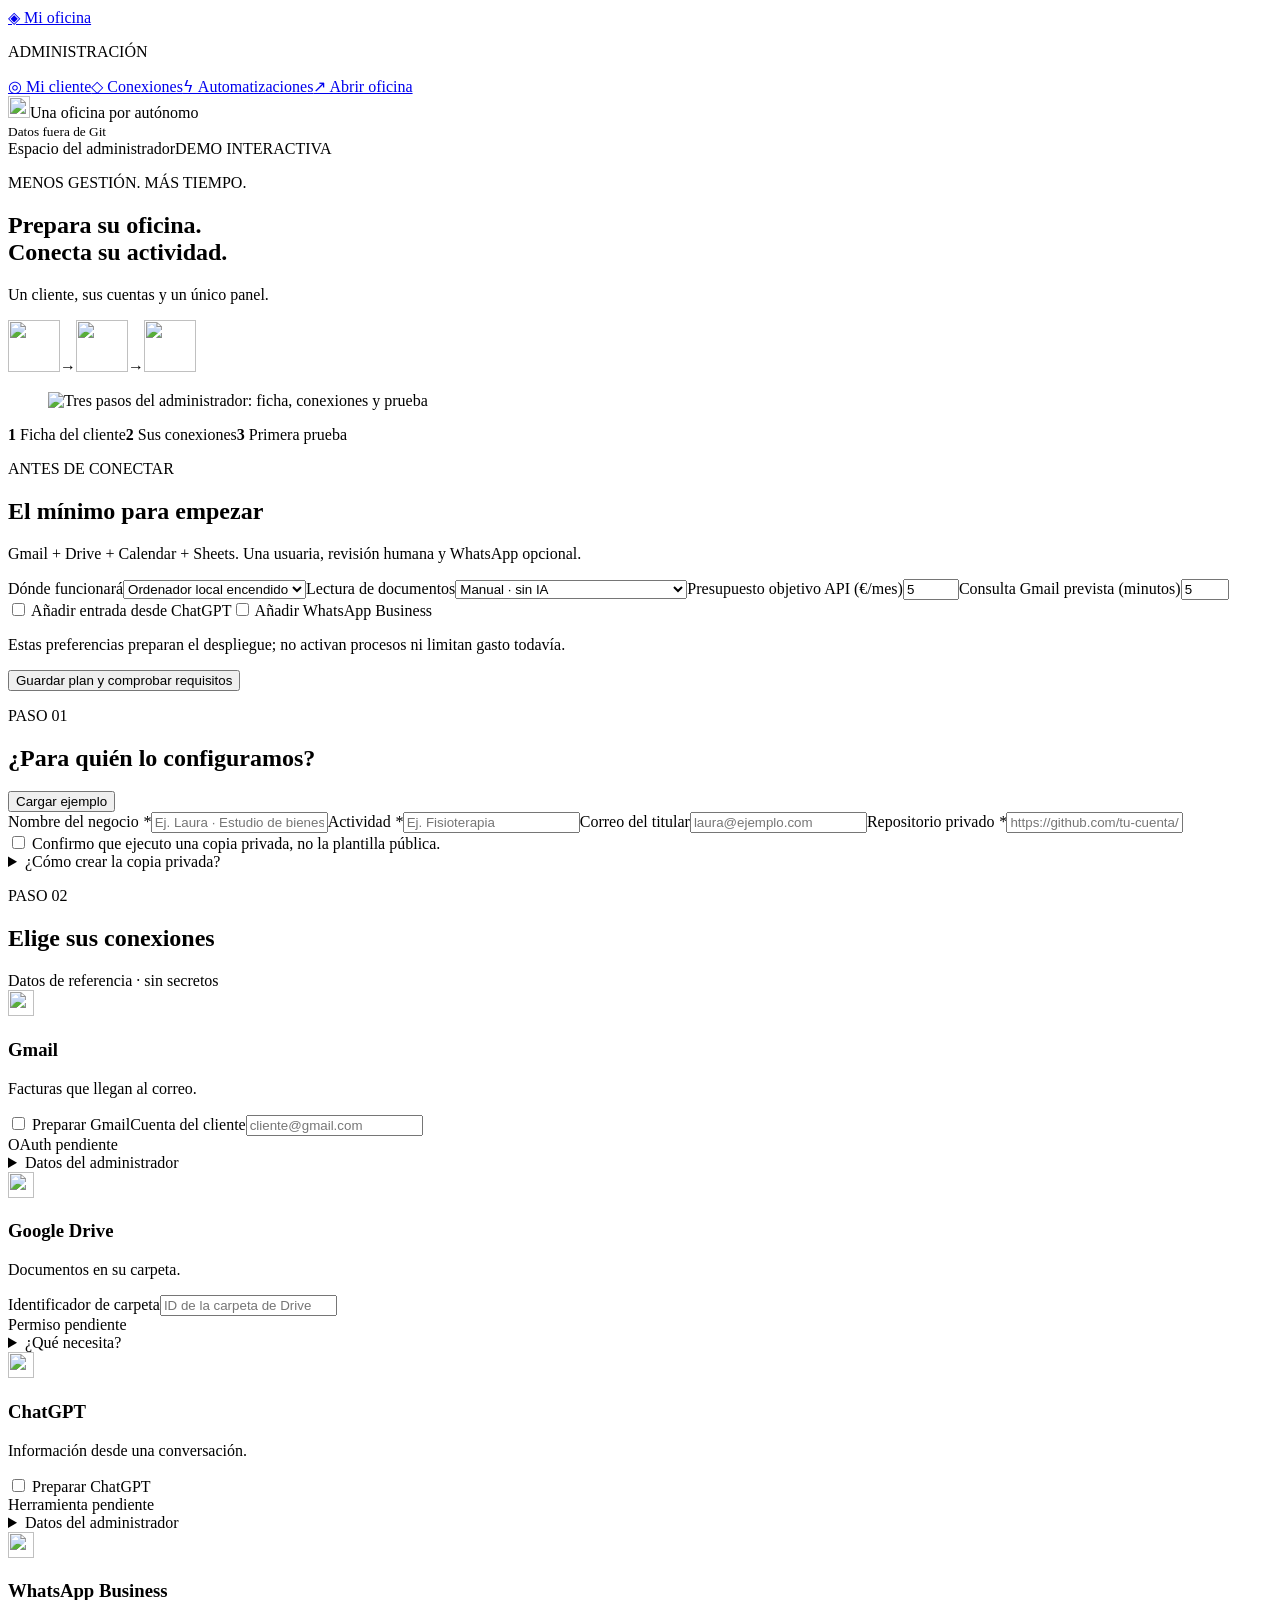
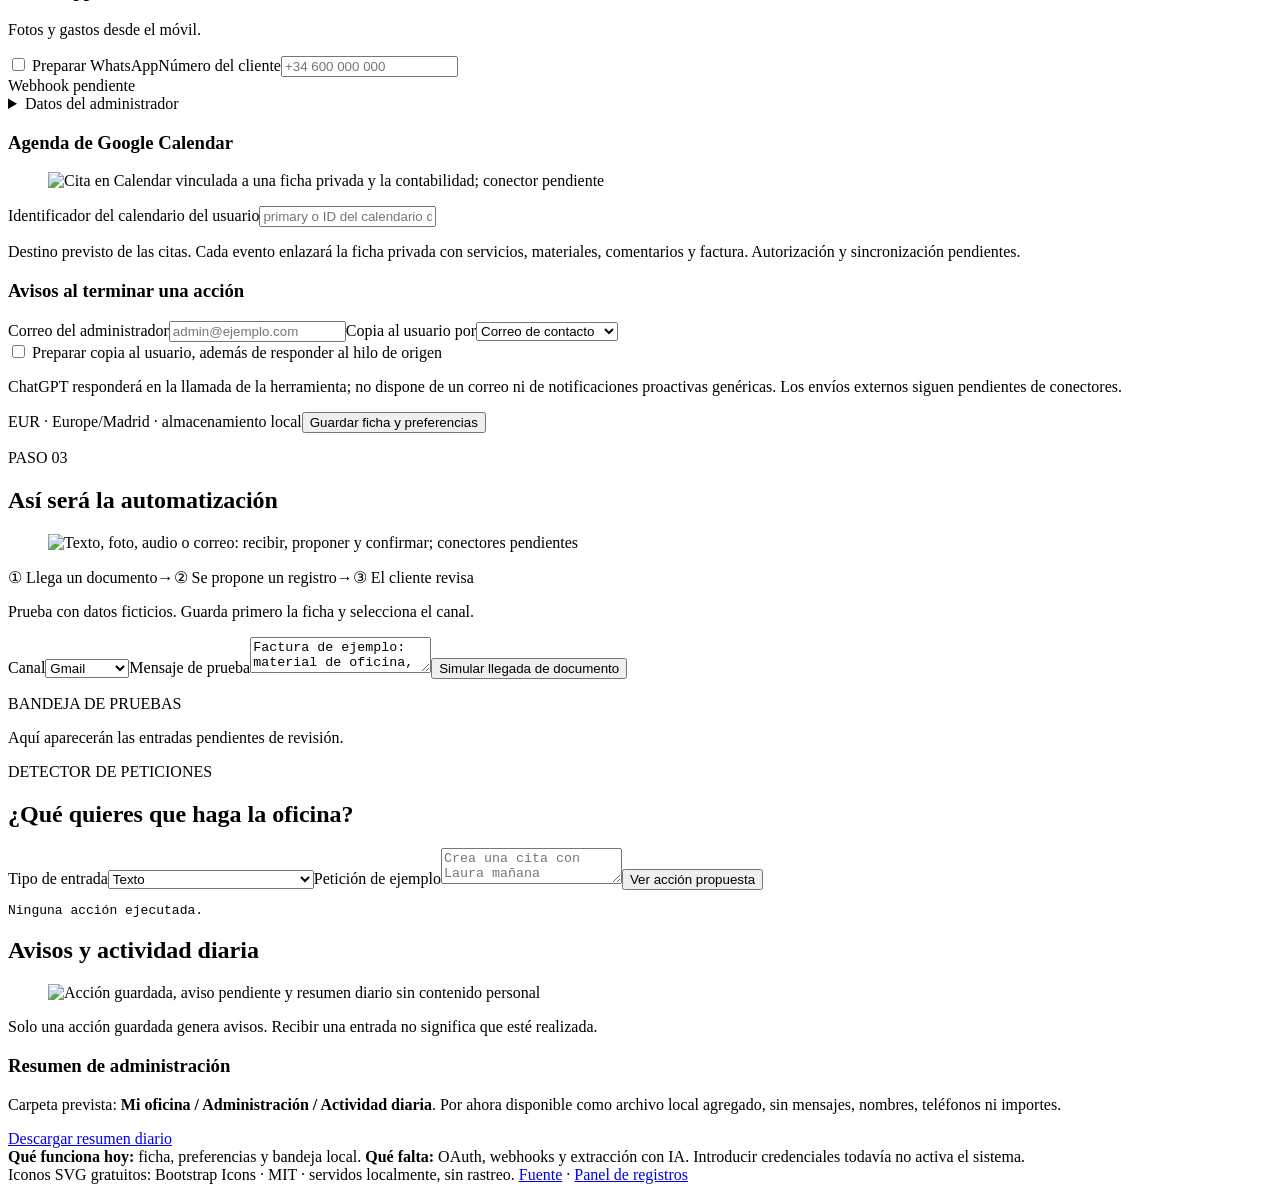
==== commit dab44234: "Prepara implantación local con API y diagnóstico de requisitos" ====
--- a/app/static/admin.html
+++ b/app/static/admin.html
@@ -2,7 +2,7 @@
 <aside class="sidebar"><a class="brand" href="/">◈ Mi oficina</a><p>ADMINISTRACIÓN</p><a href="#cliente">◎ Mi cliente</a><a href="#conexiones">◇ Conexiones</a><a href="#prueba">ϟ Automatizaciones</a><a href="/gestion">↗ Abrir oficina</a><div class="side-bottom"><img src="/icons/shield-lock.svg" alt="" width="22" height="22"><span>Una oficina por autónomo<br><small>Datos fuera de Git</small></span></div></aside>
 <main><header><span>Espacio del administrador</span><span class="badge">DEMO INTERACTIVA</span></header><section class="hero"><div><p class="eyebrow">MENOS GESTIÓN. MÁS TIEMPO.</p><h1>Prepara su oficina.<br>Conecta su actividad.</h1><p>Un cliente, sus cuentas y un único panel.</p></div><div class="hero-art" aria-hidden="true"><img src="/icons/person-circle.svg" width="52" height="52" alt=""><span>→</span><img src="/icons/lightning-charge.svg" width="52" height="52" alt=""><span>→</span><img src="/icons/folder.svg" width="52" height="52" alt=""></div></section>
 <figure class="visual-guide"><img src="/visuales/admin.svg" width="1120" height="320" alt="Tres pasos del administrador: ficha, conexiones y prueba" loading="lazy"></figure><div class="steps"><span><b>1</b> Ficha del cliente</span><span><b>2</b> Sus conexiones</span><span><b>3</b> Primera prueba</span></div>
-<section class="panel" id="cliente"><div class="section-title"><div><p class="eyebrow">PASO 01</p><h2>¿Para quién lo configuramos?</h2></div><button type="button" id="ejemplo" class="secondary">Cargar ejemplo</button></div><form id="perfil"><div class="grid"><label>Nombre del negocio <em>*</em><input name="nombre" placeholder="Ej. Laura · Estudio de bienestar" required maxlength="250"></label><label>Actividad <em>*</em><input name="actividad" placeholder="Ej. Fisioterapia" required maxlength="250"></label><label>Correo del titular<input type="email" name="email" placeholder="laura@ejemplo.com" maxlength="250"></label><label>Repositorio privado <em>*</em><input type="url" name="repositorio" placeholder="https://github.com/tu-cuenta/oficina-privada" required maxlength="250"></label></div><label class="check"><input type="checkbox" name="privado_confirmado" required> Confirmo que ejecuto una copia privada, no la plantilla pública.</label><details><summary>¿Cómo crear la copia privada?</summary><p>GitHub → Use this template → Create a new repository → Private. Si no aparece, activa Template repository en Settings. No guardes datos ni credenciales en Git, tampoco en la copia privada.</p></details>
+<section class="panel" id="implantacion"><p class="eyebrow">ANTES DE CONECTAR</p><h2>El mínimo para empezar</h2><p>Gmail + Drive + Calendar + Sheets. Una usuaria, revisión humana y WhatsApp opcional.</p><form id="plan-minimo"><div class="grid"><label>Dónde funcionará<select name="ejecucion"><option value="local">Ordenador local encendido</option><option value="servidor">Servidor disponible 24 h</option></select></label><label>Lectura de documentos<select name="ia"><option value="manual">Manual · sin IA</option><option value="api">API de IA · pago por consumo</option><option value="local">IA local · requiere equipo adecuado</option></select></label><label>Presupuesto objetivo API (€/mes)<input type="number" name="presupuesto_eur" min="1" max="100" value="5" required></label><label>Consulta Gmail prevista (minutos)<input type="number" name="intervalo_gmail_min" min="1" max="60" value="5" required></label></div><label class="check"><input type="checkbox" name="chatgpt"> Añadir entrada desde ChatGPT</label><label class="check"><input type="checkbox" name="whatsapp"> Añadir WhatsApp Business</label><p class="muted">Estas preferencias preparan el despliegue; no activan procesos ni limitan gasto todavía.</p><button class="primary">Guardar plan y comprobar requisitos</button></form><p id="plan-status" role="status"></p><div id="requisitos"></div></section><section class="panel" id="cliente"><div class="section-title"><div><p class="eyebrow">PASO 01</p><h2>¿Para quién lo configuramos?</h2></div><button type="button" id="ejemplo" class="secondary">Cargar ejemplo</button></div><form id="perfil"><div class="grid"><label>Nombre del negocio <em>*</em><input name="nombre" placeholder="Ej. Laura · Estudio de bienestar" required maxlength="250"></label><label>Actividad <em>*</em><input name="actividad" placeholder="Ej. Fisioterapia" required maxlength="250"></label><label>Correo del titular<input type="email" name="email" placeholder="laura@ejemplo.com" maxlength="250"></label><label>Repositorio privado <em>*</em><input type="url" name="repositorio" placeholder="https://github.com/tu-cuenta/oficina-privada" required maxlength="250"></label></div><label class="check"><input type="checkbox" name="privado_confirmado" required> Confirmo que ejecuto una copia privada, no la plantilla pública.</label><details><summary>¿Cómo crear la copia privada?</summary><p>GitHub → Use this template → Create a new repository → Private. Si no aparece, activa Template repository en Settings. No guardes datos ni credenciales en Git, tampoco en la copia privada.</p></details>
 <div class="section-title" id="conexiones"><div><p class="eyebrow">PASO 02</p><h2>Elige sus conexiones</h2></div><span class="muted">Datos de referencia · sin secretos</span></div><div class="connections">
 <article class="connection"><div class="icon coral"><img src="/icons/envelope.svg" alt="" width="26" height="26"></div><h3>Gmail</h3><p>Facturas que llegan al correo.</p><label class="check"><input type="checkbox" name="canal" value="gmail"> Preparar Gmail</label><label>Cuenta del cliente<input type="email" name="gmail" placeholder="cliente@gmail.com" maxlength="250"></label><div class="status">OAuth pendiente</div><details><summary>Datos del administrador</summary><ul><li>Client ID de Google</li><li>Client secret en el gestor de secretos</li><li>URL de retorno y autorización del titular</li></ul></details></article>
 <article class="connection"><div class="icon yellow"><img src="/icons/folder.svg" alt="" width="26" height="26"></div><h3>Google Drive</h3><p>Documentos en su carpeta.</p><label>Identificador de carpeta<input name="drive_carpeta" placeholder="ID de la carpeta de Drive" maxlength="250"></label><div class="status">Permiso pendiente</div><details><summary>¿Qué necesita?</summary><p>OAuth de Google y permiso del titular sobre la carpeta. Drive no queda autorizado al escribir su ID.</p></details></article>
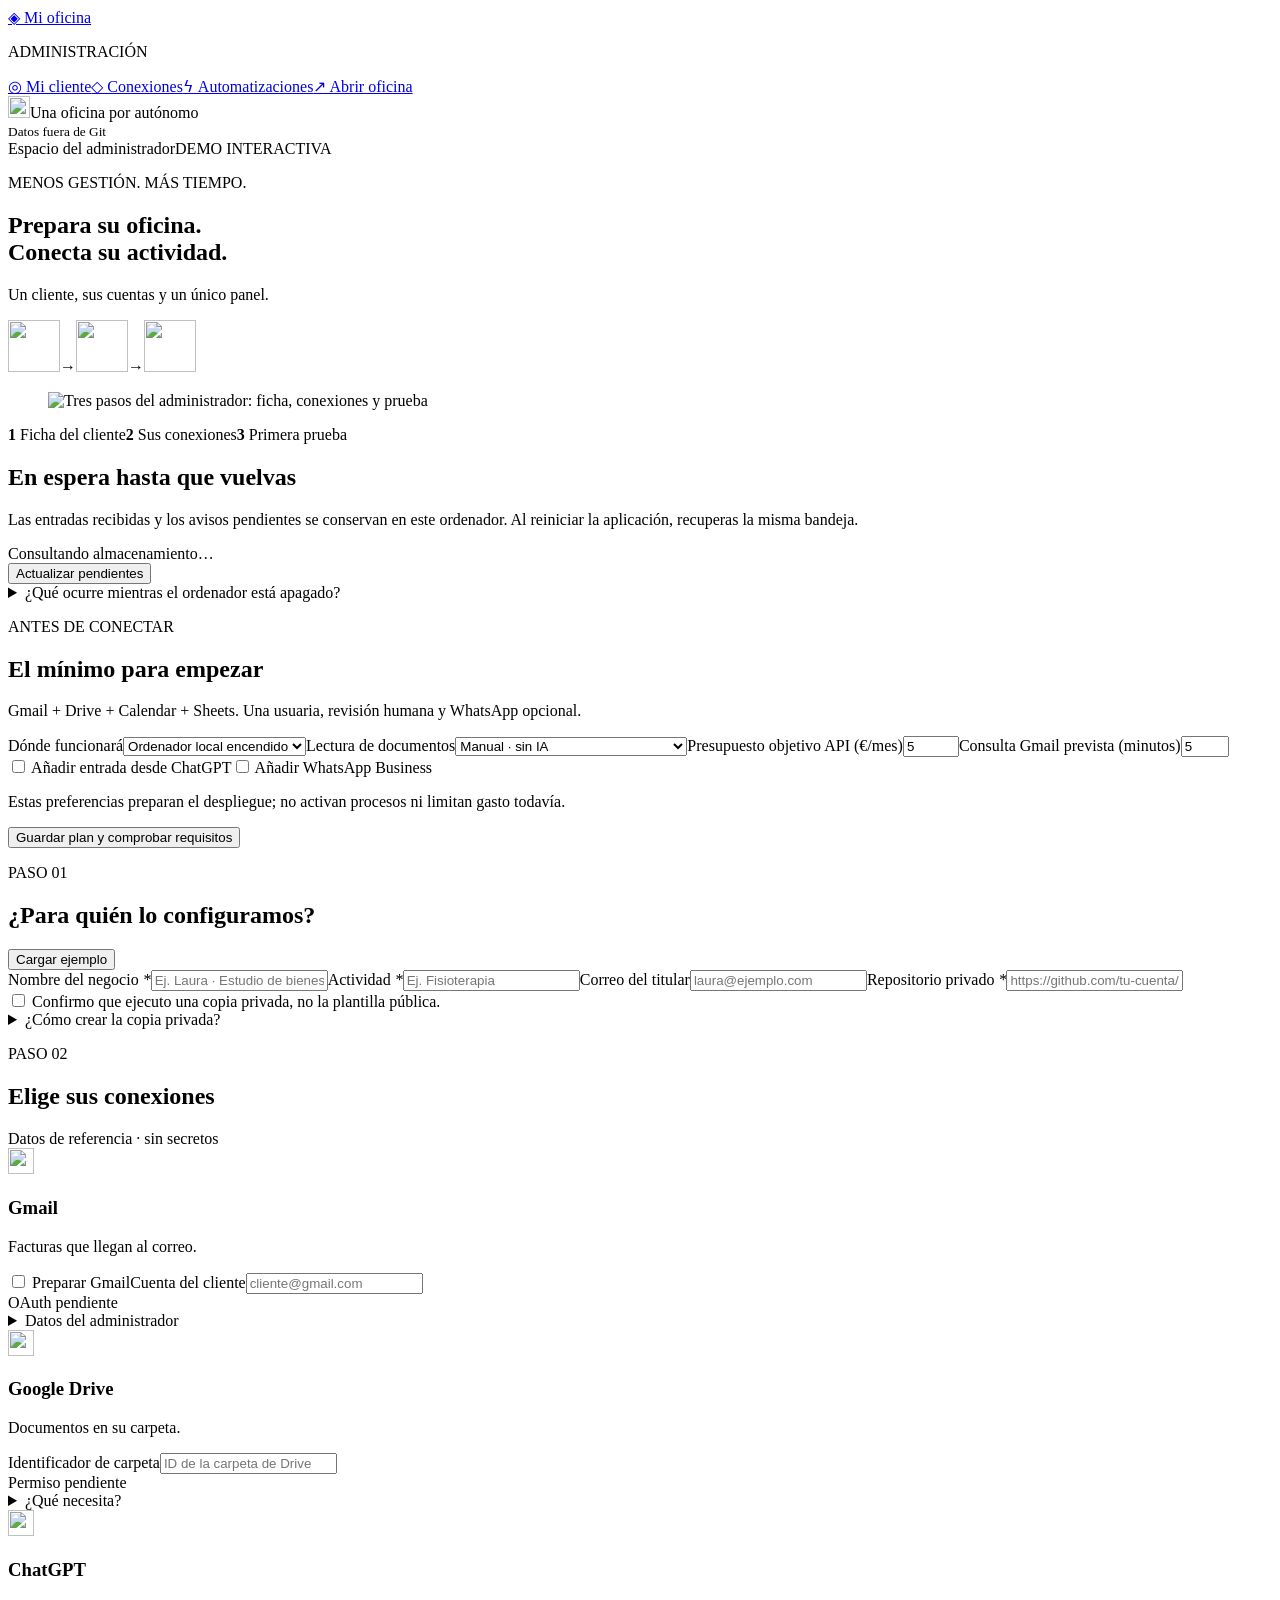
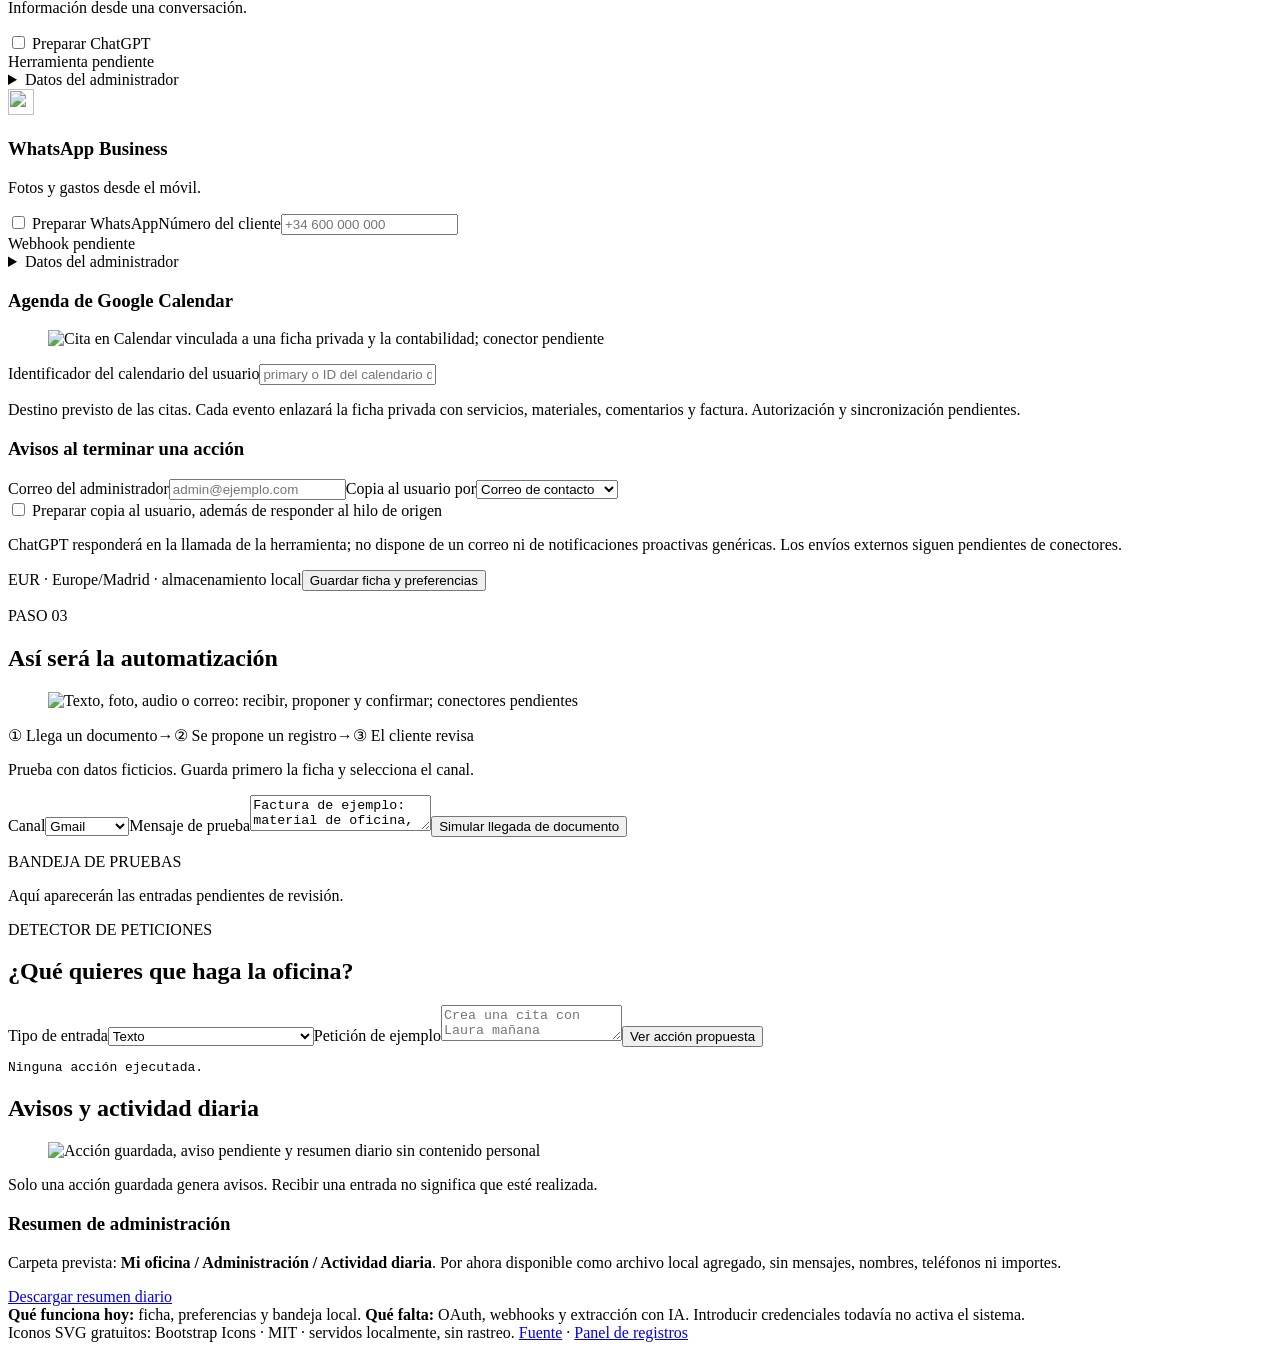
==== commit 6f866325: "Conserva pendientes al reiniciar y muestra estado de espera" ====
--- a/app/static/admin.html
+++ b/app/static/admin.html
@@ -2,7 +2,7 @@
 <aside class="sidebar"><a class="brand" href="/">◈ Mi oficina</a><p>ADMINISTRACIÓN</p><a href="#cliente">◎ Mi cliente</a><a href="#conexiones">◇ Conexiones</a><a href="#prueba">ϟ Automatizaciones</a><a href="/gestion">↗ Abrir oficina</a><div class="side-bottom"><img src="/icons/shield-lock.svg" alt="" width="22" height="22"><span>Una oficina por autónomo<br><small>Datos fuera de Git</small></span></div></aside>
 <main><header><span>Espacio del administrador</span><span class="badge">DEMO INTERACTIVA</span></header><section class="hero"><div><p class="eyebrow">MENOS GESTIÓN. MÁS TIEMPO.</p><h1>Prepara su oficina.<br>Conecta su actividad.</h1><p>Un cliente, sus cuentas y un único panel.</p></div><div class="hero-art" aria-hidden="true"><img src="/icons/person-circle.svg" width="52" height="52" alt=""><span>→</span><img src="/icons/lightning-charge.svg" width="52" height="52" alt=""><span>→</span><img src="/icons/folder.svg" width="52" height="52" alt=""></div></section>
 <figure class="visual-guide"><img src="/visuales/admin.svg" width="1120" height="320" alt="Tres pasos del administrador: ficha, conexiones y prueba" loading="lazy"></figure><div class="steps"><span><b>1</b> Ficha del cliente</span><span><b>2</b> Sus conexiones</span><span><b>3</b> Primera prueba</span></div>
-<section class="panel" id="implantacion"><p class="eyebrow">ANTES DE CONECTAR</p><h2>El mínimo para empezar</h2><p>Gmail + Drive + Calendar + Sheets. Una usuaria, revisión humana y WhatsApp opcional.</p><form id="plan-minimo"><div class="grid"><label>Dónde funcionará<select name="ejecucion"><option value="local">Ordenador local encendido</option><option value="servidor">Servidor disponible 24 h</option></select></label><label>Lectura de documentos<select name="ia"><option value="manual">Manual · sin IA</option><option value="api">API de IA · pago por consumo</option><option value="local">IA local · requiere equipo adecuado</option></select></label><label>Presupuesto objetivo API (€/mes)<input type="number" name="presupuesto_eur" min="1" max="100" value="5" required></label><label>Consulta Gmail prevista (minutos)<input type="number" name="intervalo_gmail_min" min="1" max="60" value="5" required></label></div><label class="check"><input type="checkbox" name="chatgpt"> Añadir entrada desde ChatGPT</label><label class="check"><input type="checkbox" name="whatsapp"> Añadir WhatsApp Business</label><p class="muted">Estas preferencias preparan el despliegue; no activan procesos ni limitan gasto todavía.</p><button class="primary">Guardar plan y comprobar requisitos</button></form><p id="plan-status" role="status"></p><div id="requisitos"></div></section><section class="panel" id="cliente"><div class="section-title"><div><p class="eyebrow">PASO 01</p><h2>¿Para quién lo configuramos?</h2></div><button type="button" id="ejemplo" class="secondary">Cargar ejemplo</button></div><form id="perfil"><div class="grid"><label>Nombre del negocio <em>*</em><input name="nombre" placeholder="Ej. Laura · Estudio de bienestar" required maxlength="250"></label><label>Actividad <em>*</em><input name="actividad" placeholder="Ej. Fisioterapia" required maxlength="250"></label><label>Correo del titular<input type="email" name="email" placeholder="laura@ejemplo.com" maxlength="250"></label><label>Repositorio privado <em>*</em><input type="url" name="repositorio" placeholder="https://github.com/tu-cuenta/oficina-privada" required maxlength="250"></label></div><label class="check"><input type="checkbox" name="privado_confirmado" required> Confirmo que ejecuto una copia privada, no la plantilla pública.</label><details><summary>¿Cómo crear la copia privada?</summary><p>GitHub → Use this template → Create a new repository → Private. Si no aparece, activa Template repository en Settings. No guardes datos ni credenciales en Git, tampoco en la copia privada.</p></details>
+<section class="panel" id="standby"><h2>En espera hasta que vuelvas</h2><p>Las entradas recibidas y los avisos pendientes se conservan en este ordenador. Al reiniciar la aplicación, recuperas la misma bandeja.</p><div id="standby-status" role="status">Consultando almacenamiento…</div><button type="button" id="actualizar-standby" class="secondary">Actualizar pendientes</button><details><summary>¿Qué ocurre mientras el ordenador está apagado?</summary><p>Gmail conserva los correos, pero su recuperación automática aún requiere el conector. WhatsApp necesita un receptor externo o reentregas del proveedor; ChatGPT debe reintentar si la herramienta no está disponible. No se garantiza recibir esas entradas con el equipo apagado.</p></details></section><section class="panel" id="implantacion"><p class="eyebrow">ANTES DE CONECTAR</p><h2>El mínimo para empezar</h2><p>Gmail + Drive + Calendar + Sheets. Una usuaria, revisión humana y WhatsApp opcional.</p><form id="plan-minimo"><div class="grid"><label>Dónde funcionará<select name="ejecucion"><option value="local">Ordenador local encendido</option><option value="servidor">Servidor disponible 24 h</option></select></label><label>Lectura de documentos<select name="ia"><option value="manual">Manual · sin IA</option><option value="api">API de IA · pago por consumo</option><option value="local">IA local · requiere equipo adecuado</option></select></label><label>Presupuesto objetivo API (€/mes)<input type="number" name="presupuesto_eur" min="1" max="100" value="5" required></label><label>Consulta Gmail prevista (minutos)<input type="number" name="intervalo_gmail_min" min="1" max="60" value="5" required></label></div><label class="check"><input type="checkbox" name="chatgpt"> Añadir entrada desde ChatGPT</label><label class="check"><input type="checkbox" name="whatsapp"> Añadir WhatsApp Business</label><p class="muted">Estas preferencias preparan el despliegue; no activan procesos ni limitan gasto todavía.</p><button class="primary">Guardar plan y comprobar requisitos</button></form><p id="plan-status" role="status"></p><div id="requisitos"></div></section><section class="panel" id="cliente"><div class="section-title"><div><p class="eyebrow">PASO 01</p><h2>¿Para quién lo configuramos?</h2></div><button type="button" id="ejemplo" class="secondary">Cargar ejemplo</button></div><form id="perfil"><div class="grid"><label>Nombre del negocio <em>*</em><input name="nombre" placeholder="Ej. Laura · Estudio de bienestar" required maxlength="250"></label><label>Actividad <em>*</em><input name="actividad" placeholder="Ej. Fisioterapia" required maxlength="250"></label><label>Correo del titular<input type="email" name="email" placeholder="laura@ejemplo.com" maxlength="250"></label><label>Repositorio privado <em>*</em><input type="url" name="repositorio" placeholder="https://github.com/tu-cuenta/oficina-privada" required maxlength="250"></label></div><label class="check"><input type="checkbox" name="privado_confirmado" required> Confirmo que ejecuto una copia privada, no la plantilla pública.</label><details><summary>¿Cómo crear la copia privada?</summary><p>GitHub → Use this template → Create a new repository → Private. Si no aparece, activa Template repository en Settings. No guardes datos ni credenciales en Git, tampoco en la copia privada.</p></details>
 <div class="section-title" id="conexiones"><div><p class="eyebrow">PASO 02</p><h2>Elige sus conexiones</h2></div><span class="muted">Datos de referencia · sin secretos</span></div><div class="connections">
 <article class="connection"><div class="icon coral"><img src="/icons/envelope.svg" alt="" width="26" height="26"></div><h3>Gmail</h3><p>Facturas que llegan al correo.</p><label class="check"><input type="checkbox" name="canal" value="gmail"> Preparar Gmail</label><label>Cuenta del cliente<input type="email" name="gmail" placeholder="cliente@gmail.com" maxlength="250"></label><div class="status">OAuth pendiente</div><details><summary>Datos del administrador</summary><ul><li>Client ID de Google</li><li>Client secret en el gestor de secretos</li><li>URL de retorno y autorización del titular</li></ul></details></article>
 <article class="connection"><div class="icon yellow"><img src="/icons/folder.svg" alt="" width="26" height="26"></div><h3>Google Drive</h3><p>Documentos en su carpeta.</p><label>Identificador de carpeta<input name="drive_carpeta" placeholder="ID de la carpeta de Drive" maxlength="250"></label><div class="status">Permiso pendiente</div><details><summary>¿Qué necesita?</summary><p>OAuth de Google y permiso del titular sobre la carpeta. Drive no queda autorizado al escribir su ID.</p></details></article>
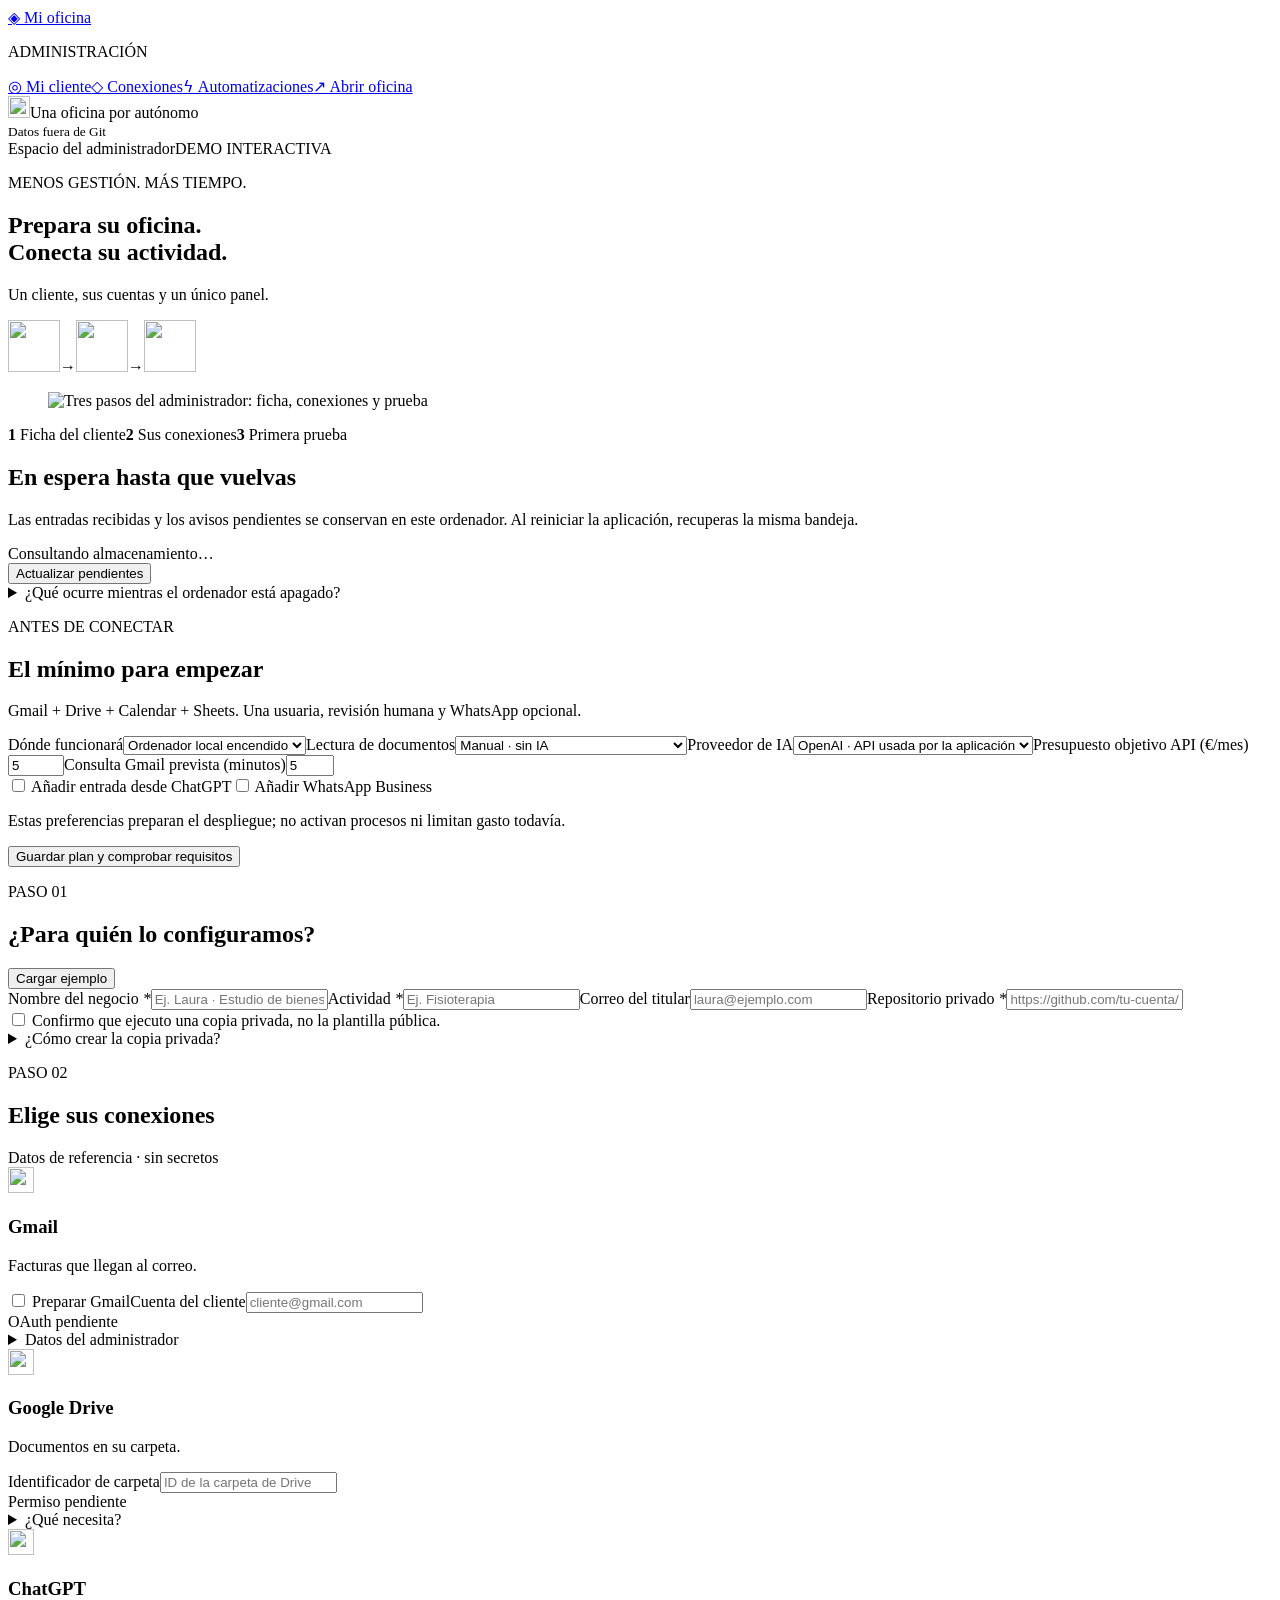
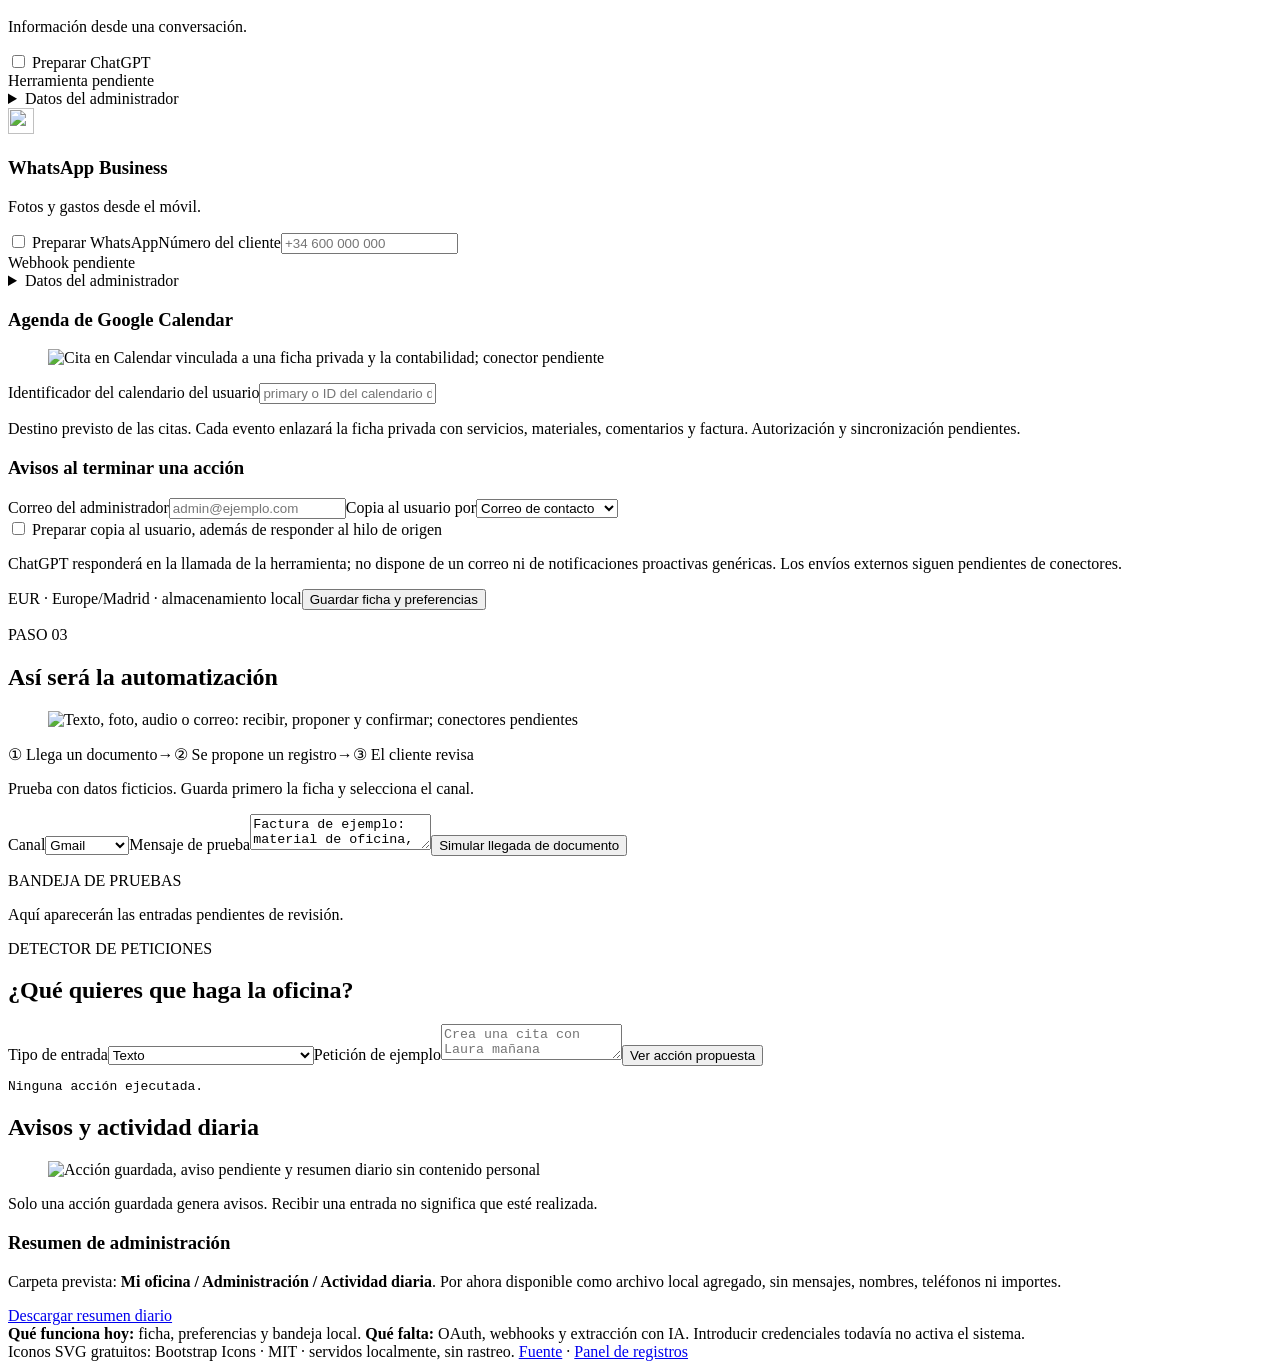
==== commit b4f91b2d: "Añade maquetas de entornos y alternativas OpenAI, Anthropic y n8n" ====
--- a/app/static/admin.html
+++ b/app/static/admin.html
@@ -2,7 +2,7 @@
 <aside class="sidebar"><a class="brand" href="/">◈ Mi oficina</a><p>ADMINISTRACIÓN</p><a href="#cliente">◎ Mi cliente</a><a href="#conexiones">◇ Conexiones</a><a href="#prueba">ϟ Automatizaciones</a><a href="/gestion">↗ Abrir oficina</a><div class="side-bottom"><img src="/icons/shield-lock.svg" alt="" width="22" height="22"><span>Una oficina por autónomo<br><small>Datos fuera de Git</small></span></div></aside>
 <main><header><span>Espacio del administrador</span><span class="badge">DEMO INTERACTIVA</span></header><section class="hero"><div><p class="eyebrow">MENOS GESTIÓN. MÁS TIEMPO.</p><h1>Prepara su oficina.<br>Conecta su actividad.</h1><p>Un cliente, sus cuentas y un único panel.</p></div><div class="hero-art" aria-hidden="true"><img src="/icons/person-circle.svg" width="52" height="52" alt=""><span>→</span><img src="/icons/lightning-charge.svg" width="52" height="52" alt=""><span>→</span><img src="/icons/folder.svg" width="52" height="52" alt=""></div></section>
 <figure class="visual-guide"><img src="/visuales/admin.svg" width="1120" height="320" alt="Tres pasos del administrador: ficha, conexiones y prueba" loading="lazy"></figure><div class="steps"><span><b>1</b> Ficha del cliente</span><span><b>2</b> Sus conexiones</span><span><b>3</b> Primera prueba</span></div>
-<section class="panel" id="standby"><h2>En espera hasta que vuelvas</h2><p>Las entradas recibidas y los avisos pendientes se conservan en este ordenador. Al reiniciar la aplicación, recuperas la misma bandeja.</p><div id="standby-status" role="status">Consultando almacenamiento…</div><button type="button" id="actualizar-standby" class="secondary">Actualizar pendientes</button><details><summary>¿Qué ocurre mientras el ordenador está apagado?</summary><p>Gmail conserva los correos, pero su recuperación automática aún requiere el conector. WhatsApp necesita un receptor externo o reentregas del proveedor; ChatGPT debe reintentar si la herramienta no está disponible. No se garantiza recibir esas entradas con el equipo apagado.</p></details></section><section class="panel" id="implantacion"><p class="eyebrow">ANTES DE CONECTAR</p><h2>El mínimo para empezar</h2><p>Gmail + Drive + Calendar + Sheets. Una usuaria, revisión humana y WhatsApp opcional.</p><form id="plan-minimo"><div class="grid"><label>Dónde funcionará<select name="ejecucion"><option value="local">Ordenador local encendido</option><option value="servidor">Servidor disponible 24 h</option></select></label><label>Lectura de documentos<select name="ia"><option value="manual">Manual · sin IA</option><option value="api">API de IA · pago por consumo</option><option value="local">IA local · requiere equipo adecuado</option></select></label><label>Presupuesto objetivo API (€/mes)<input type="number" name="presupuesto_eur" min="1" max="100" value="5" required></label><label>Consulta Gmail prevista (minutos)<input type="number" name="intervalo_gmail_min" min="1" max="60" value="5" required></label></div><label class="check"><input type="checkbox" name="chatgpt"> Añadir entrada desde ChatGPT</label><label class="check"><input type="checkbox" name="whatsapp"> Añadir WhatsApp Business</label><p class="muted">Estas preferencias preparan el despliegue; no activan procesos ni limitan gasto todavía.</p><button class="primary">Guardar plan y comprobar requisitos</button></form><p id="plan-status" role="status"></p><div id="requisitos"></div></section><section class="panel" id="cliente"><div class="section-title"><div><p class="eyebrow">PASO 01</p><h2>¿Para quién lo configuramos?</h2></div><button type="button" id="ejemplo" class="secondary">Cargar ejemplo</button></div><form id="perfil"><div class="grid"><label>Nombre del negocio <em>*</em><input name="nombre" placeholder="Ej. Laura · Estudio de bienestar" required maxlength="250"></label><label>Actividad <em>*</em><input name="actividad" placeholder="Ej. Fisioterapia" required maxlength="250"></label><label>Correo del titular<input type="email" name="email" placeholder="laura@ejemplo.com" maxlength="250"></label><label>Repositorio privado <em>*</em><input type="url" name="repositorio" placeholder="https://github.com/tu-cuenta/oficina-privada" required maxlength="250"></label></div><label class="check"><input type="checkbox" name="privado_confirmado" required> Confirmo que ejecuto una copia privada, no la plantilla pública.</label><details><summary>¿Cómo crear la copia privada?</summary><p>GitHub → Use this template → Create a new repository → Private. Si no aparece, activa Template repository en Settings. No guardes datos ni credenciales en Git, tampoco en la copia privada.</p></details>
+<section class="panel" id="standby"><h2>En espera hasta que vuelvas</h2><p>Las entradas recibidas y los avisos pendientes se conservan en este ordenador. Al reiniciar la aplicación, recuperas la misma bandeja.</p><div id="standby-status" role="status">Consultando almacenamiento…</div><button type="button" id="actualizar-standby" class="secondary">Actualizar pendientes</button><details><summary>¿Qué ocurre mientras el ordenador está apagado?</summary><p>Gmail conserva los correos, pero su recuperación automática aún requiere el conector. WhatsApp necesita un receptor externo o reentregas del proveedor; ChatGPT debe reintentar si la herramienta no está disponible. No se garantiza recibir esas entradas con el equipo apagado.</p></details></section><section class="panel" id="implantacion"><p class="eyebrow">ANTES DE CONECTAR</p><h2>El mínimo para empezar</h2><p>Gmail + Drive + Calendar + Sheets. Una usuaria, revisión humana y WhatsApp opcional.</p><form id="plan-minimo"><div class="grid"><label>Dónde funcionará<select name="ejecucion"><option value="local">Ordenador local encendido</option><option value="servidor">Servidor disponible 24 h</option></select></label><label>Lectura de documentos<select name="ia"><option value="manual">Manual · sin IA</option><option value="api">API de IA · pago por consumo</option><option value="local">IA local · requiere equipo adecuado</option></select></label><label>Proveedor de IA<select name="proveedor_ia"><option value="openai">OpenAI · API usada por la aplicación</option><option value="anthropic">Anthropic · API de Claude</option></select></label><label>Presupuesto objetivo API (€/mes)<input type="number" name="presupuesto_eur" min="1" max="100" value="5" required></label><label>Consulta Gmail prevista (minutos)<input type="number" name="intervalo_gmail_min" min="1" max="60" value="5" required></label></div><label class="check"><input type="checkbox" name="chatgpt"> Añadir entrada desde ChatGPT</label><label class="check"><input type="checkbox" name="whatsapp"> Añadir WhatsApp Business</label><p class="muted">Estas preferencias preparan el despliegue; no activan procesos ni limitan gasto todavía.</p><button class="primary">Guardar plan y comprobar requisitos</button></form><p id="plan-status" role="status"></p><div id="requisitos"></div></section><section class="panel" id="cliente"><div class="section-title"><div><p class="eyebrow">PASO 01</p><h2>¿Para quién lo configuramos?</h2></div><button type="button" id="ejemplo" class="secondary">Cargar ejemplo</button></div><form id="perfil"><div class="grid"><label>Nombre del negocio <em>*</em><input name="nombre" placeholder="Ej. Laura · Estudio de bienestar" required maxlength="250"></label><label>Actividad <em>*</em><input name="actividad" placeholder="Ej. Fisioterapia" required maxlength="250"></label><label>Correo del titular<input type="email" name="email" placeholder="laura@ejemplo.com" maxlength="250"></label><label>Repositorio privado <em>*</em><input type="url" name="repositorio" placeholder="https://github.com/tu-cuenta/oficina-privada" required maxlength="250"></label></div><label class="check"><input type="checkbox" name="privado_confirmado" required> Confirmo que ejecuto una copia privada, no la plantilla pública.</label><details><summary>¿Cómo crear la copia privada?</summary><p>GitHub → Use this template → Create a new repository → Private. Si no aparece, activa Template repository en Settings. No guardes datos ni credenciales en Git, tampoco en la copia privada.</p></details>
 <div class="section-title" id="conexiones"><div><p class="eyebrow">PASO 02</p><h2>Elige sus conexiones</h2></div><span class="muted">Datos de referencia · sin secretos</span></div><div class="connections">
 <article class="connection"><div class="icon coral"><img src="/icons/envelope.svg" alt="" width="26" height="26"></div><h3>Gmail</h3><p>Facturas que llegan al correo.</p><label class="check"><input type="checkbox" name="canal" value="gmail"> Preparar Gmail</label><label>Cuenta del cliente<input type="email" name="gmail" placeholder="cliente@gmail.com" maxlength="250"></label><div class="status">OAuth pendiente</div><details><summary>Datos del administrador</summary><ul><li>Client ID de Google</li><li>Client secret en el gestor de secretos</li><li>URL de retorno y autorización del titular</li></ul></details></article>
 <article class="connection"><div class="icon yellow"><img src="/icons/folder.svg" alt="" width="26" height="26"></div><h3>Google Drive</h3><p>Documentos en su carpeta.</p><label>Identificador de carpeta<input name="drive_carpeta" placeholder="ID de la carpeta de Drive" maxlength="250"></label><div class="status">Permiso pendiente</div><details><summary>¿Qué necesita?</summary><p>OAuth de Google y permiso del titular sobre la carpeta. Drive no queda autorizado al escribir su ID.</p></details></article>
